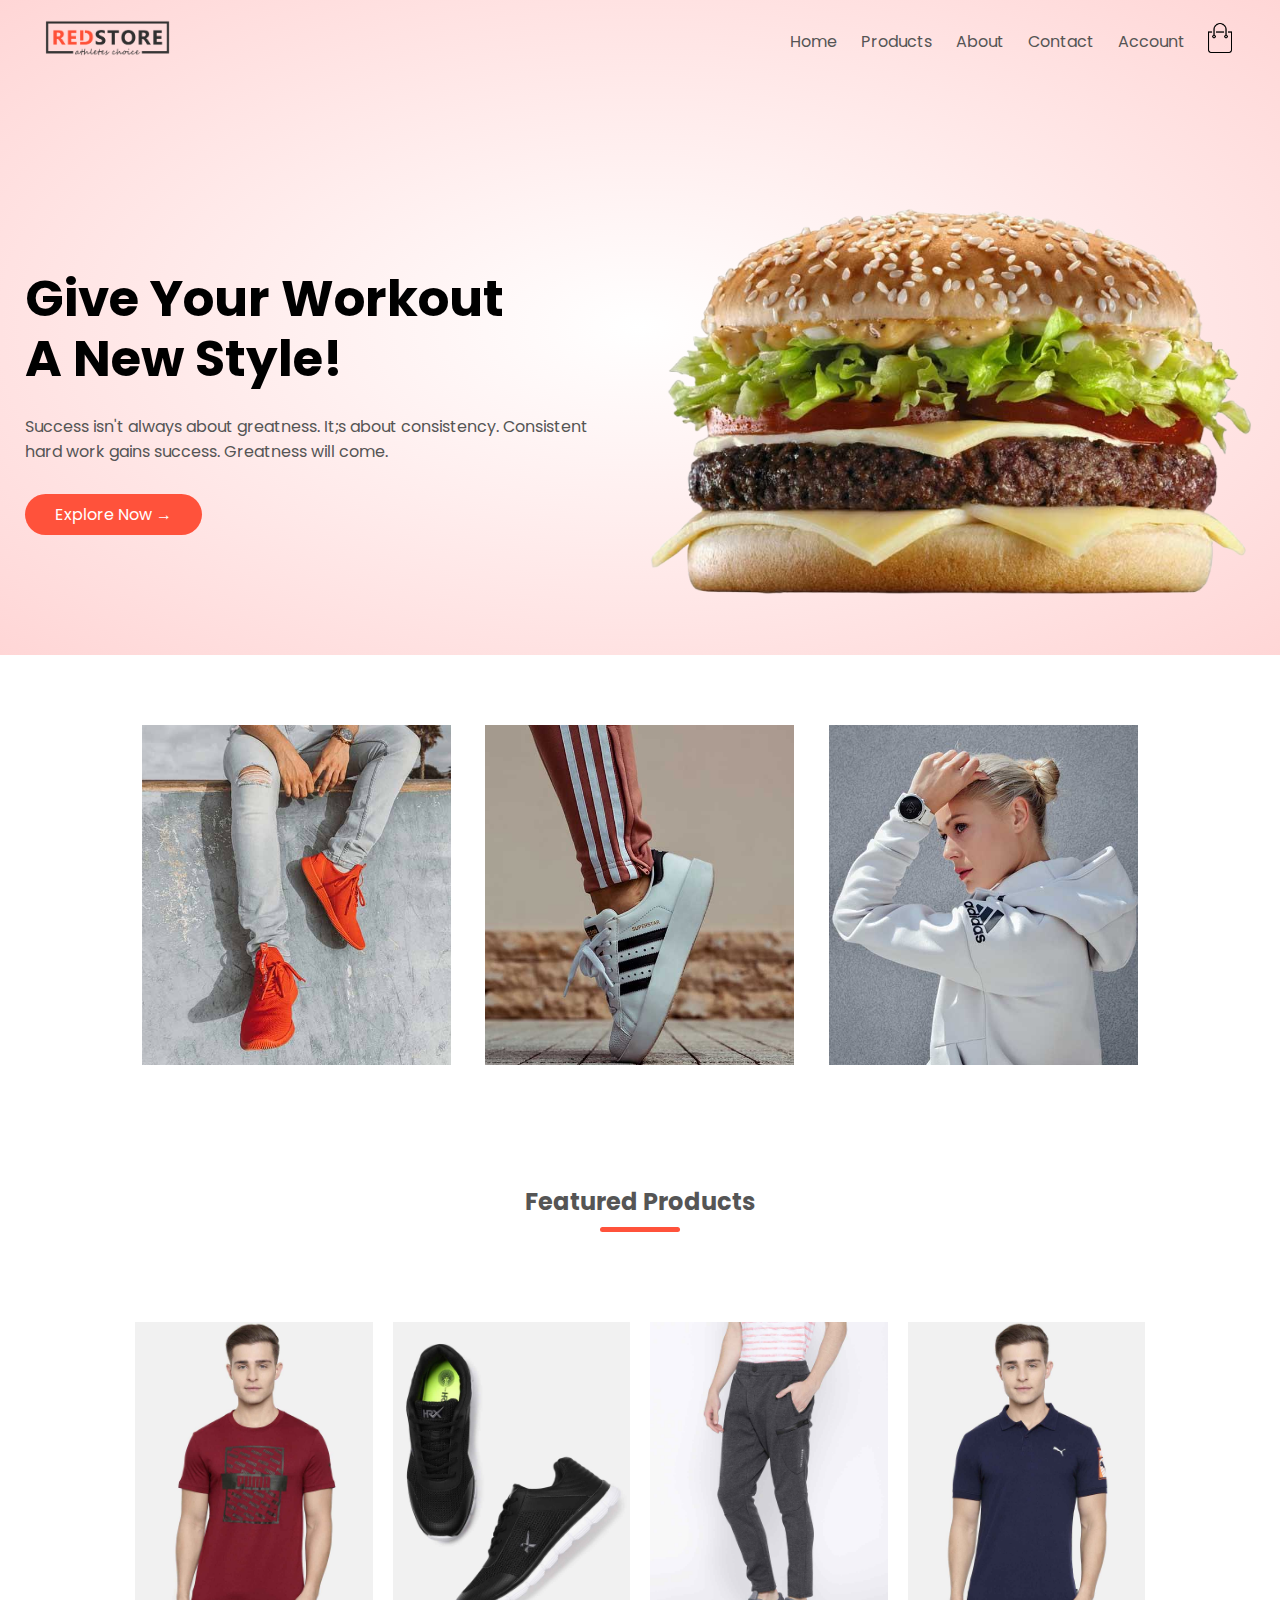
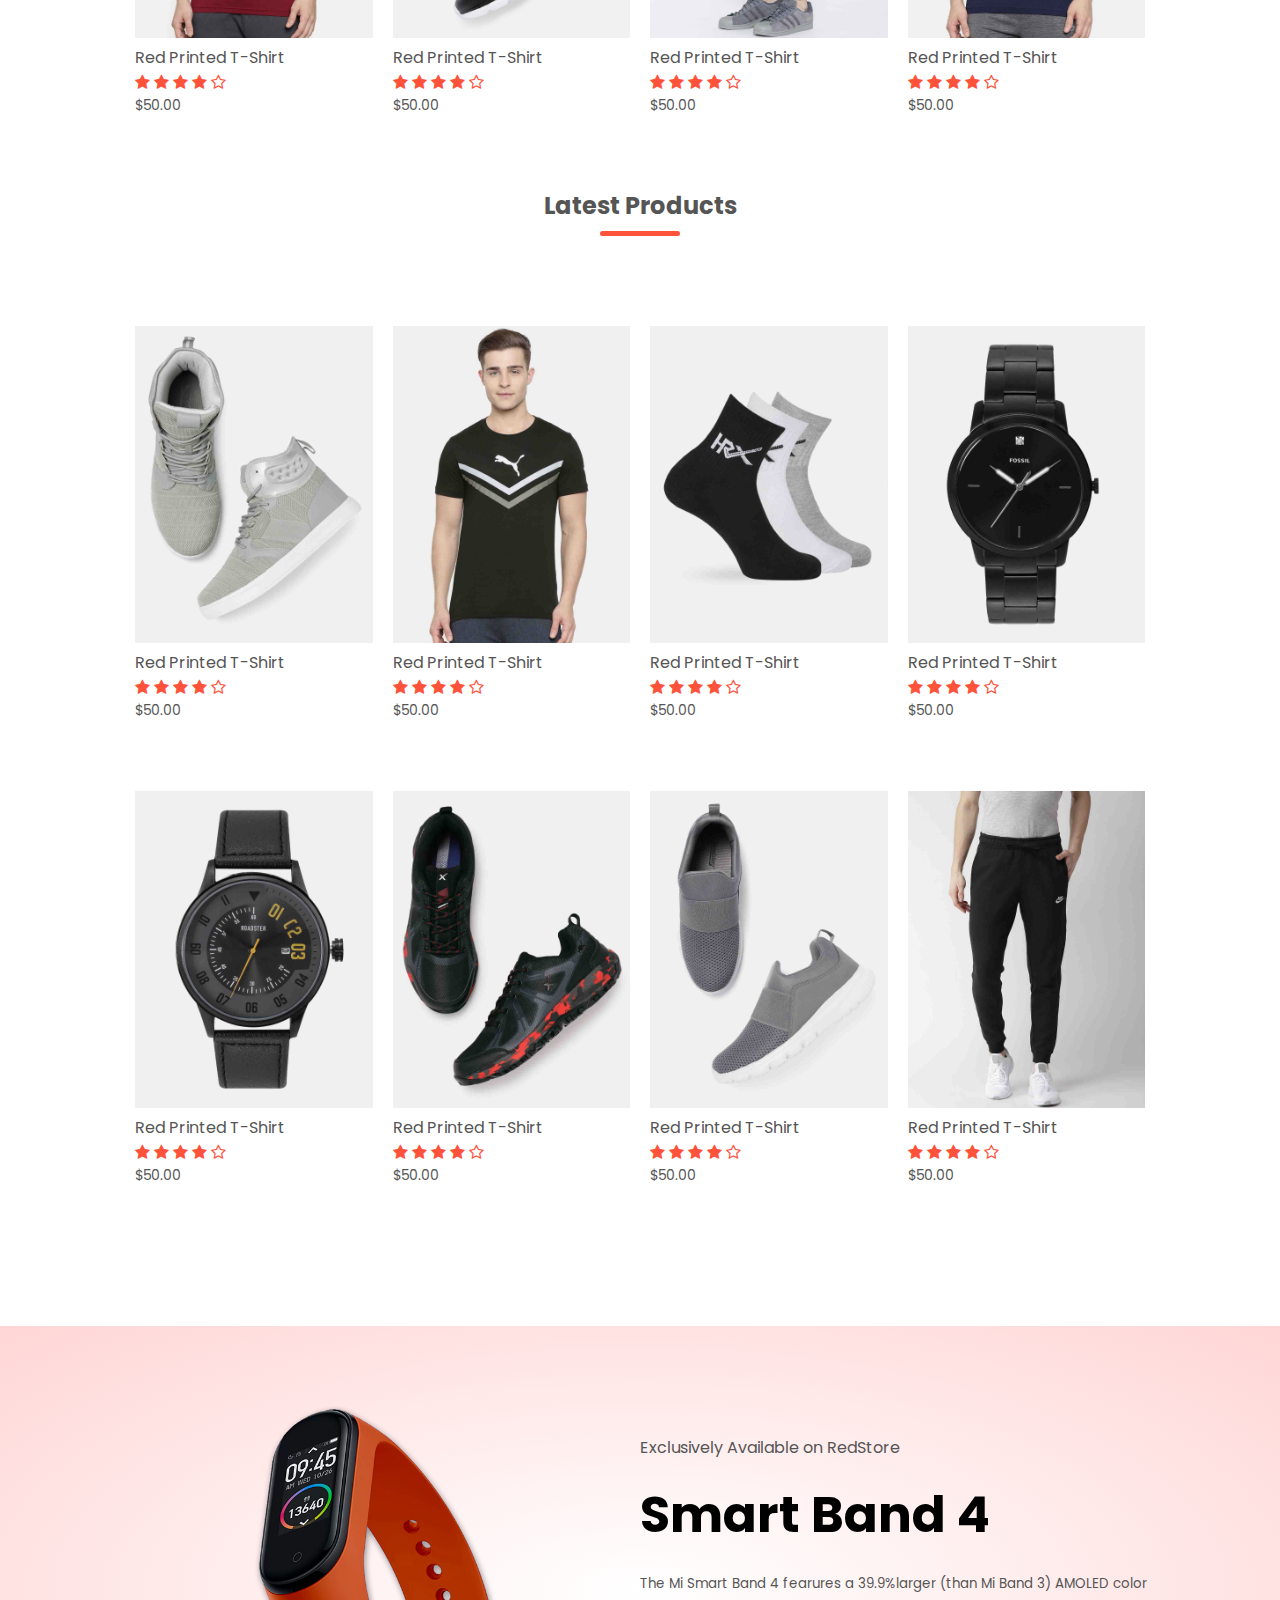
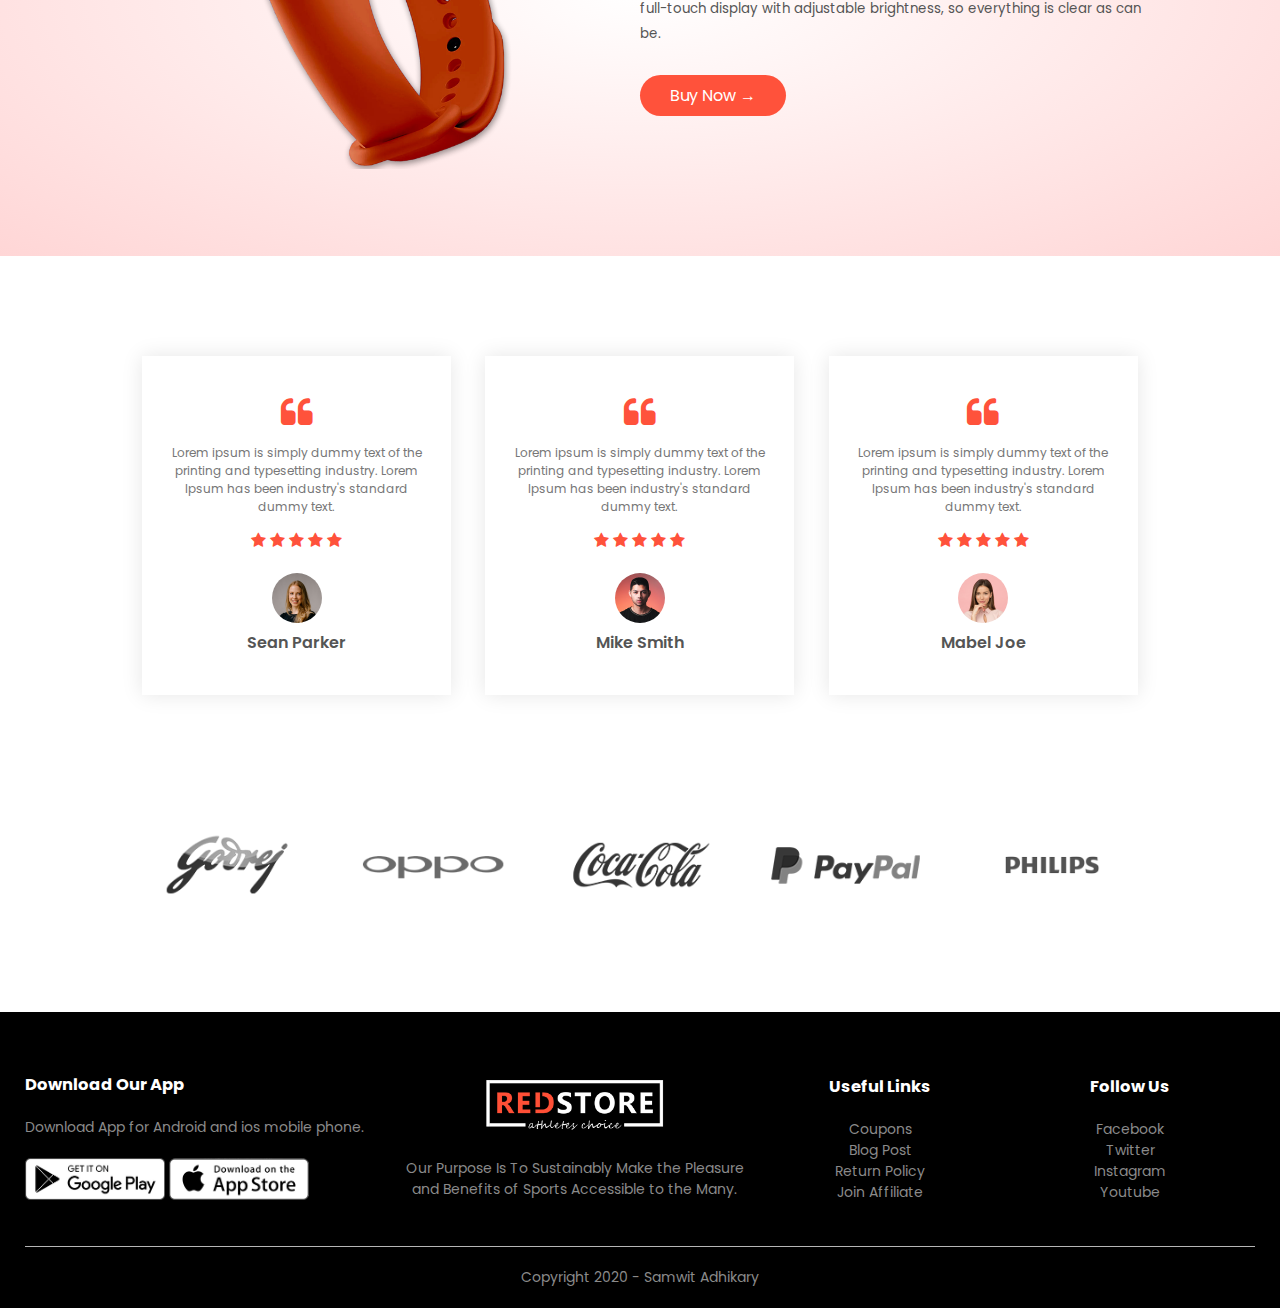
==== index.html @ 19250b21 "Primer commit" ====
<!DOCTYPE html>
<html lang="en">

<head>
    <meta charset="UTF-8">
    <meta name="viewport" content="width=device-width, initial-scale=1.0">
    <title>RedStore | Ecommerce Website Design</title>
    <link rel="stylesheet" href="style.css">
    <link href="https://fonts.googleapis.com/css2?family=Poppins:wght@300;400;500;600;700&display=swap"
        rel="stylesheet">
    <link rel="stylesheet" href="https://stackpath.bootstrapcdn.com/font-awesome/4.7.0/css/font-awesome.min.css">
</head>

<body>
    
    <div class="header">
        <div class="container">
            <div class="navbar">
                <div class="logo">
                    <a href="index.html"><img src="images/logo.png" alt="logo" width="125px"></a>
                </div>
                <nav>
                    <ul id="MenuItems">
                        <li><a href="index.html">Home</a></li>
                        <li><a href="products.html">Products</a></li>
                        <li><a href="">About</a></li>
                        <li><a href="">Contact</a></li>
                        <li><a href="account.html">Account</a></li>
                    </ul>
                </nav>
                <a href="cart.html"><img src="images/cart.png" width="30px" height="30px"></a>
                <img src="images/menu.png" class="menu-icon" onclick="menutoggle()">
            </div>
            <div class="row">
                <div class="col-2">
                    <h1>Give Your Workout <br> A New Style!</h1>
                    <p>Success isn't always about greatness. It;s about consistency. Consistent <br> hard work gains
                        success. Greatness will come.</p>
                    <a href="" class="btn">Explore Now &#8594;</a>
                </div>
                <div class="col-2">
                    <img src="images/image1.png">
                </div>
            </div>
        </div>
    </div>

    <!-- Feadtued Categories -->

    <div class="categories">
        <div class="small-container">
            <div class="row">
                <div class="col-3">
                    <img src="images/category-1.jpg">
                </div>
                <div class="col-3">
                    <img src="images/category-2.jpg">
                </div>
                <div class="col-3">
                    <img src="images/category-3.jpg">
                </div>
            </div>
        </div>
    </div>

    <!-- Featured Products -->

    <div class="small-container">
        <h2 class="title">Featured Products</h2>
        <div class="row">
            <div class="col-4">
                <a href="product_details.html"><img src="images/product-1.jpg"></a>
                <h4>Red Printed T-Shirt</h4>
                <div class="rating">
                    <i class="fa fa-star"></i>
                    <i class="fa fa-star"></i>
                    <i class="fa fa-star"></i>
                    <i class="fa fa-star"></i>
                    <i class="fa fa-star-o"></i>
                </div>
                <p>$50.00</p>
            </div>
            <div class="col-4">
                <img src="images/product-2.jpg">
                <h4>Red Printed T-Shirt</h4>
                <div class="rating">
                    <i class="fa fa-star"></i>
                    <i class="fa fa-star"></i>
                    <i class="fa fa-star"></i>
                    <i class="fa fa-star"></i>
                    <i class="fa fa-star-o"></i>
                </div>
                <p>$50.00</p>
            </div>
            <div class="col-4">
                <img src="images/product-3.jpg">
                <h4>Red Printed T-Shirt</h4>
                <div class="rating">
                    <i class="fa fa-star"></i>
                    <i class="fa fa-star"></i>
                    <i class="fa fa-star"></i>
                    <i class="fa fa-star"></i>
                    <i class="fa fa-star-o"></i>
                </div>
                <p>$50.00</p>
            </div>
            <div class="col-4">
                <img src="images/product-4.jpg">
                <h4>Red Printed T-Shirt</h4>
                <div class="rating">
                    <i class="fa fa-star"></i>
                    <i class="fa fa-star"></i>
                    <i class="fa fa-star"></i>
                    <i class="fa fa-star"></i>
                    <i class="fa fa-star-o"></i>
                </div>
                <p>$50.00</p>
            </div>
        </div>
        <h2 class="title">Latest Products</h2>
        <div class="row">
            <div class="col-4">
                <img src="images/product-5.jpg">
                <h4>Red Printed T-Shirt</h4>
                <div class="rating">
                    <i class="fa fa-star"></i>
                    <i class="fa fa-star"></i>
                    <i class="fa fa-star"></i>
                    <i class="fa fa-star"></i>
                    <i class="fa fa-star-o"></i>
                </div>
                <p>$50.00</p>
            </div>
            <div class="col-4">
                <img src="images/product-6.jpg">
                <h4>Red Printed T-Shirt</h4>
                <div class="rating">
                    <i class="fa fa-star"></i>
                    <i class="fa fa-star"></i>
                    <i class="fa fa-star"></i>
                    <i class="fa fa-star"></i>
                    <i class="fa fa-star-o"></i>
                </div>
                <p>$50.00</p>
            </div>
            <div class="col-4">
                <img src="images/product-7.jpg">
                <h4>Red Printed T-Shirt</h4>
                <div class="rating">
                    <i class="fa fa-star"></i>
                    <i class="fa fa-star"></i>
                    <i class="fa fa-star"></i>
                    <i class="fa fa-star"></i>
                    <i class="fa fa-star-o"></i>
                </div>
                <p>$50.00</p>
            </div>
            <div class="col-4">
                <img src="images/product-8.jpg">
                <h4>Red Printed T-Shirt</h4>
                <div class="rating">
                    <i class="fa fa-star"></i>
                    <i class="fa fa-star"></i>
                    <i class="fa fa-star"></i>
                    <i class="fa fa-star"></i>
                    <i class="fa fa-star-o"></i>
                </div>
                <p>$50.00</p>
            </div>
        </div>
        <div class="row">
            <div class="col-4">
                <img src="images/product-9.jpg">
                <h4>Red Printed T-Shirt</h4>
                <div class="rating">
                    <i class="fa fa-star"></i>
                    <i class="fa fa-star"></i>
                    <i class="fa fa-star"></i>
                    <i class="fa fa-star"></i>
                    <i class="fa fa-star-o"></i>
                </div>
                <p>$50.00</p>
            </div>
            <div class="col-4">
                <img src="images/product-10.jpg">
                <h4>Red Printed T-Shirt</h4>
                <div class="rating">
                    <i class="fa fa-star"></i>
                    <i class="fa fa-star"></i>
                    <i class="fa fa-star"></i>
                    <i class="fa fa-star"></i>
                    <i class="fa fa-star-o"></i>
                </div>
                <p>$50.00</p>
            </div>
            <div class="col-4">
                <img src="images/product-11.jpg">
                <h4>Red Printed T-Shirt</h4>
                <div class="rating">
                    <i class="fa fa-star"></i>
                    <i class="fa fa-star"></i>
                    <i class="fa fa-star"></i>
                    <i class="fa fa-star"></i>
                    <i class="fa fa-star-o"></i>
                </div>
                <p>$50.00</p>
            </div>
            <div class="col-4">
                <img src="images/product-12.jpg">
                <h4>Red Printed T-Shirt</h4>
                <div class="rating">
                    <i class="fa fa-star"></i>
                    <i class="fa fa-star"></i>
                    <i class="fa fa-star"></i>
                    <i class="fa fa-star"></i>
                    <i class="fa fa-star-o"></i>
                </div>
                <p>$50.00</p>
            </div>
        </div>
    </div>

    <!-- Offer -->
    <div class="offer">
        <div class="small-container">
            <div class="row">
                <div class="col-2">
                    <img src="images/exclusive.png" class="offer-img">
                </div>
                <div class="col-2">
                    <p>Exclusively Available on RedStore</p>
                    <h1>Smart Band 4</h1>
                    <small>The Mi Smart Band 4 fearures a 39.9%larger (than Mi Band 3) AMOLED color full-touch display
                        with adjustable brightness, so everything is clear as can be.<br></small>
                    <a href="products.html" class="btn">Buy Now &#8594;</a>
                </div>
            </div>
        </div>
    </div>

    <!-- Testimonial -->
    <div class="testimonial">
        <div class="small-container">
            <div class="row">
                <div class="col-3">
                    <i class="fa fa-quote-left"></i>
                    <p>Lorem ipsum is simply dummy text of the printing and typesetting industry. Lorem Ipsum has been
                        industry's standard dummy text.</p>
                    <div class="rating">
                        <i class="fa fa-star"></i>
                        <i class="fa fa-star"></i>
                        <i class="fa fa-star"></i>
                        <i class="fa fa-star"></i>
                        <i class="fa fa-star"></i>
                    </div>
                    <img src="images/user-1.png">
                    <h3>Sean Parker</h3>
                </div>
                <div class="col-3">
                    <i class="fa fa-quote-left"></i>
                    <p>Lorem ipsum is simply dummy text of the printing and typesetting industry. Lorem Ipsum has been
                        industry's standard dummy text.</p>
                    <div class="rating">
                        <i class="fa fa-star"></i>
                        <i class="fa fa-star"></i>
                        <i class="fa fa-star"></i>
                        <i class="fa fa-star"></i>
                        <i class="fa fa-star"></i>
                    </div>
                    <img src="images/user-2.png">
                    <h3>Mike Smith</h3>
                </div>
                <div class="col-3">
                    <i class="fa fa-quote-left"></i>
                    <p>Lorem ipsum is simply dummy text of the printing and typesetting industry. Lorem Ipsum has been
                        industry's standard dummy text.</p>
                    <div class="rating">
                        <i class="fa fa-star"></i>
                        <i class="fa fa-star"></i>
                        <i class="fa fa-star"></i>
                        <i class="fa fa-star"></i>
                        <i class="fa fa-star"></i>
                    </div>
                    <img src="images/user-3.png">
                    <h3>Mabel Joe</h3>
                </div>
            </div>
        </div>
    </div>

    <!-- Brands -->

    <div class="brands">
        <div class="small-container">
            <div class="row">
                <div class="col-5">
                    <img src="images/logo-godrej.png">
                </div>
                <div class="col-5">
                    <img src="images/logo-oppo.png">
                </div>
                <div class="col-5">
                    <img src="images/logo-coca-cola.png">
                </div>
                <div class="col-5">
                    <img src="images/logo-paypal.png">
                </div>
                <div class="col-5">
                    <img src="images/logo-philips.png">
                </div>
            </div>
        </div>
    </div>

    <!-- Footer -->
    <div class="footer">
        <div class="container">
            <div class="row">
                <div class="footer-col-1">
                    <h3>Download Our App</h3>
                    <p>Download App for Android and ios mobile phone.</p>
                    <div class="app-logo">
                        <img src="images/play-store.png">
                        <img src="images/app-store.png">
                    </div>
                </div>
                <div class="footer-col-2">
                    <img src="images/logo-white.png">
                    <p>Our Purpose Is To Sustainably Make the Pleasure and Benefits of Sports Accessible to the Many.
                    </p>
                </div>
                <div class="footer-col-3">
                    <h3>Useful Links</h3>
                    <ul>
                        <li>Coupons</li>
                        <li>Blog Post</li>
                        <li>Return Policy</li>
                        <li>Join Affiliate</li>
                    </ul>
                </div>
                <div class="footer-col-4">
                    <h3>Follow Us</h3>
                    <ul>
                        <li>Facebook</li>
                        <li>Twitter</li>
                        <li>Instagram</li>
                        <li>Youtube</li>
                    </ul>
                </div>
            </div>
            <hr>
            <p class="copyright">Copyright 2020 - Samwit Adhikary</p>
        </div>
    </div>

    <!-- javascript -->

    <script>
        var MenuItems = document.getElementById("MenuItems");
        MenuItems.style.maxHeight = "0px";
        function menutoggle() {
            if (MenuItems.style.maxHeight == "0px") {
                MenuItems.style.maxHeight = "200px"
            }
            else {
                MenuItems.style.maxHeight = "0px"
            }
        }
    </script>

</body>

</html>
---- style.css ----
*{
    margin: 0;
    padding: 0;
    box-sizing: border-box;
}

body{
    font-family: 'Poppins', sans-serif;
}

.navbar
{
    display: flex;
    align-items: center;
    padding: 20px;
}

nav{
    flex: 1;
    text-align: right;
}
nav ul{
    display: inline-block;
    list-style-type: none;
}
nav ul li{
    display: inline-block;
    margin-right: 20px;
}
a{
    text-decoration: none;
    color: #555;
}
p{
    color: #555;
}
.container{
    max-width: 1300px;
    margin: auto;
    padding-left: 25px;
    padding-right: 25px;
}
.row{
    display: flex;
    align-items: center;
    flex-wrap: wrap;
    justify-content: space-around;
}
.col-2{
    flex-basis: 50%;
    min-width: 300px;
}
.col-2 img{
    max-width: 100%;
    padding: 50px 0;
}
.col-2 h1{
    font-size: 50px;
    line-height: 60px;
    margin: 25px 0;
}
.btn{
    display: inline-block;
    background: #ff523b;
    color: white;
    padding: 8px 30px;
    margin: 30px 0;
    border-radius: 30px;
    transition: background 0.5s;
}
.btn:hover{
    background: #563434;
}
.header{
    background: radial-gradient(#fff,#ffd6d6);
}
.header .row{
    margin-top: 70px;
}
.categories{
    margin: 70px 0;
}
.col-3{
    flex-basis: 30%;
    min-width: 250px;
    margin-bottom: 30px;
}
.col-3 img{
    width: 100%;
}
.small-container{
    max-width: 1080px;
    margin: auto;
    padding-left: 25px;
    padding-right: 25px;
}
.col-4{
    flex-basis: 25%;
    padding: 10px;
    min-width: 200px;
    margin-bottom: 50px;
    transition: transform 0.5s;
}
.col-4 img{
    width: 100%;
}
.title{
    text-align: center;
    margin: 0 auto 80px;
    position: relative;
    line-height: 60px;
    color: #555;
}
.title::after{
    content: '';
    background: #ff523b;
    width: 80px;
    height: 5px;
    border-radius: 5px;
    position: absolute;
    bottom: 0;
    left: 50%;
    transform: translateX(-50%);
}
h4{
    color: #555;
    font-weight: normal;
}
.col-4 p{
    font-size: 14px;
}
.rating .fa{
    color: #ff523b;
}
.col-4:hover{
    transform: translateY(-5px);
}
/* Offer */
.offer{
    background: radial-gradient(#fff, #ffd6d6);
    margin-top: 80px;
    padding: 30px 0;
}
.col-2 .offer-img{
    padding: 50px;
}
small{
    color: #555;
}

/* Testimonial */
.testimonial{
    margin-top: 100px;
}
.testimonial .col-3{
    text-align: center;
    padding: 40px 20px;
    box-shadow: 0 0 20px 0px rgba(0, 0, 0, 0.1);
    cursor: pointer;
    transition: transform 0.5s;
}
.testimonial .col-3 img{
    width: 50px;
    margin-top: 20px;
    border-radius: 50%;
}
.testimonial .col-3:hover{
    transform: translateY(-10px);
}
.fa.fa-quote-left{
    font-size: 34px;
    color: #ff523b;
}
.col-3 p{
    font-size: 12px;
    margin: 12px 0;
    color: #777;
}
.testimonial .col-3 h3{
    font-weight: 600;
    color: #555;
    font-size: 16px;
}
/* Brands */
.brands{
    margin: 100px auto;
}
.col-5{
    width: 160px;
}
.col-5 img{
    width: 100%;
    cursor: pointer;
    filter: grayscale(100%);
}
.col-5 img:hover{
    filter: grayscale(0);
}
/* Footer */
.footer{
    background: black;
    color: #8a8a8a;
    font-size: 14px;
    padding: 60px 0 20px;
}
.footer p{
    color: #8a8a8a;
}
.footer h3{
    color: #fff;
    margin-bottom: 20px;
}
.footer-col-1, .footer-col-2, .footer-col-3, .footer-col-4{
    min-width: 250px;
    margin-bottom: 20px;
}
.footer-col-1{
    flex-basis: 30%;
}
.footer-col-2{
    flex: 1;
    text-align: center;
}
.footer-col-2 img{
    width: 180px;
    margin-bottom: 20px;
}
.footer-col-3, .footer-col-4{
    flex-basis: 12%;
    text-align: center;
}
ul{
    list-style-type: none;
}
.app-logo{
    margin-top: 20px;
}
.app-logo img{
    width: 140px;
}
.footer hr{
    border: none;
    background: #b5b5b5;
    height: 1px;
    margin: 20px 0;
}
.copyright{
    text-align: center;
}
.menu-icon{
    width: 28px;
    margin-left: 20px;
    display: none;
}

/* All Products */
.row-2{
    justify-content: space-between;
    margin: 100px auto 50px;
}
select{
    border: 1px solid #ff523b;
    padding: 5px;
}
select:focus{
    outline: none;
}
.page-btn{
    margin: 0 auto 80px;
}
.page-btn span{
    display: inline-block;
    border: 1px solid #ff523b;
    margin-left: 10px;
    width: 40px;
    height: 40px;
    text-align: center;
    line-height: 40px;
    cursor: pointer;
}
.page-btn span:hover{
    background: #ff523b;
    color: white;
}

/* Single Product */
.single-product{
    margin-top: 80px;
}
.single-product .col-2 img{
    padding: 0;
}
.single-product .col-2{
    padding: 20px;
}
.single-product h4{
    margin: 20px 0;
    font-size: 22px;
    font-weight: bold;
}
.single-product select{
    display: block;
    padding: 10px;
    margin-top: 20px;
}
.single-product input{
    width: 50px;
    height: 40px;
    padding-left: 10px;
    font-size: 20px;
    margin-left: 10px;
    border: 1px solid #ff523b;
    margin-right: 10px;
}
input:focus{
    outline: none;
}
.single-product .fa{
    color: #ff523b;
    margin-left: 10px;
}
.small-img-row{
    display: flex;
    justify-content: space-between;
}
.small-img-col{
    flex-basis: 24%;
    cursor: pointer;
}

/* Cart Items */
.cart-page{
    margin: 80px auto;
}
table{
    width: 100%;
    border-collapse: collapse;
}
.cart-info{
    display: flex;
    flex-wrap: wrap;
}
th{
    text-align: left;
    padding: 5px;
    color: #fff;
    background: #ff523b;
    font-weight: normal;
}
td{
    padding: 10px 5px;
}
td input{
    width: 40px;
    height: 30px;
    padding: 5px;
}
td a{
    color: #ff523b;
    font-size: 12px;
}
td img{
    width: 80px;
    height: 80px;
    margin-right: 10px;
}
.total-price{
    display: flex;
    justify-content: flex-end;
}
.total-price table{
    border-top: 3px solid #ff523b;
    width: 100%;
    max-width: 400px;
}
td:last-child{
    text-align: right;
}
th:last-child{
    text-align: right;
}

/* Account page */
.account-page{
    padding: 50px 0;
    background: radial-gradient(#fff, #ffd6d6);
}
.form-container{
    background: #fff;
    width: 300px;
    height: 400px;
    position: relative;
    text-align: center;
    padding: 20px 0;
    margin: auto;
    box-shadow: 0 0 20px 0px rgba(0, 0, 0, 0.1);
    overflow: hidden;
}
.form-container span{
    font-weight: bold;
    padding: 0 10px;
    color: #555;
    cursor: pointer;
    width: 100px;
    display: inline-block;
}
.form-btn{
    display: inline-block;
}
.form-container form{
    max-width: 300px;
    padding: 0 20px;
    position: absolute;
    top: 130px;
    transition: transform 1s;
}
form input{
    width: 100%;
    height: 30px;
    margin: 10px 0;
    padding: 0 10px;
    border: 1px solid #ccc;
}
form .btn{
    width: 100%;
    border: none;
    cursor: pointer;
    margin: 10px 0;
}
form .btn:focus{
    outline: none;
}
#LoginForm{
    left: -300px;
}
#RegForm{
    left: 0;
}
form a{
    font-size: 12px;
}
#Indicator{
    width: 100px;
    border: none;
    background: #ff523b;
    height: 3px;
    margin-top: 8px;
    transform: translateX(100px);
    transition: transform 1s;
}

/* Media query for menu */
@media only screen and (max-width: 800px){

    nav ul{
        position: absolute;
        top: 70px;
        left: 0;
        background: #333;
        width: 100%;
        overflow: hidden;
        transition: max-height 0.5s;
    }
    nav ul li{
        display: block;
        margin-right: 50px;
        margin-top: 10px;
        margin-bottom: 10px;
    }
    nav ul li a{
        color: white;
    }
    .menu-icon{
        display: block;
        cursor: pointer;
    }
}

/* Media query for 600 screen size */
@media only screen and (max-width: 600px){

    .row{
        text-align: center;
    }
    .col-2, .col-3, .col-4{
        flex-basis: 100%;
    }
    .single-product .row{
        text-align: left;
    }
    .single-product .col-2{
        padding: 20px 0;
    }
    .single-product h1{
        font-size: 26px;
        line-height: 32px;
    }
    .cart-info p{
        display: none;
    }
}
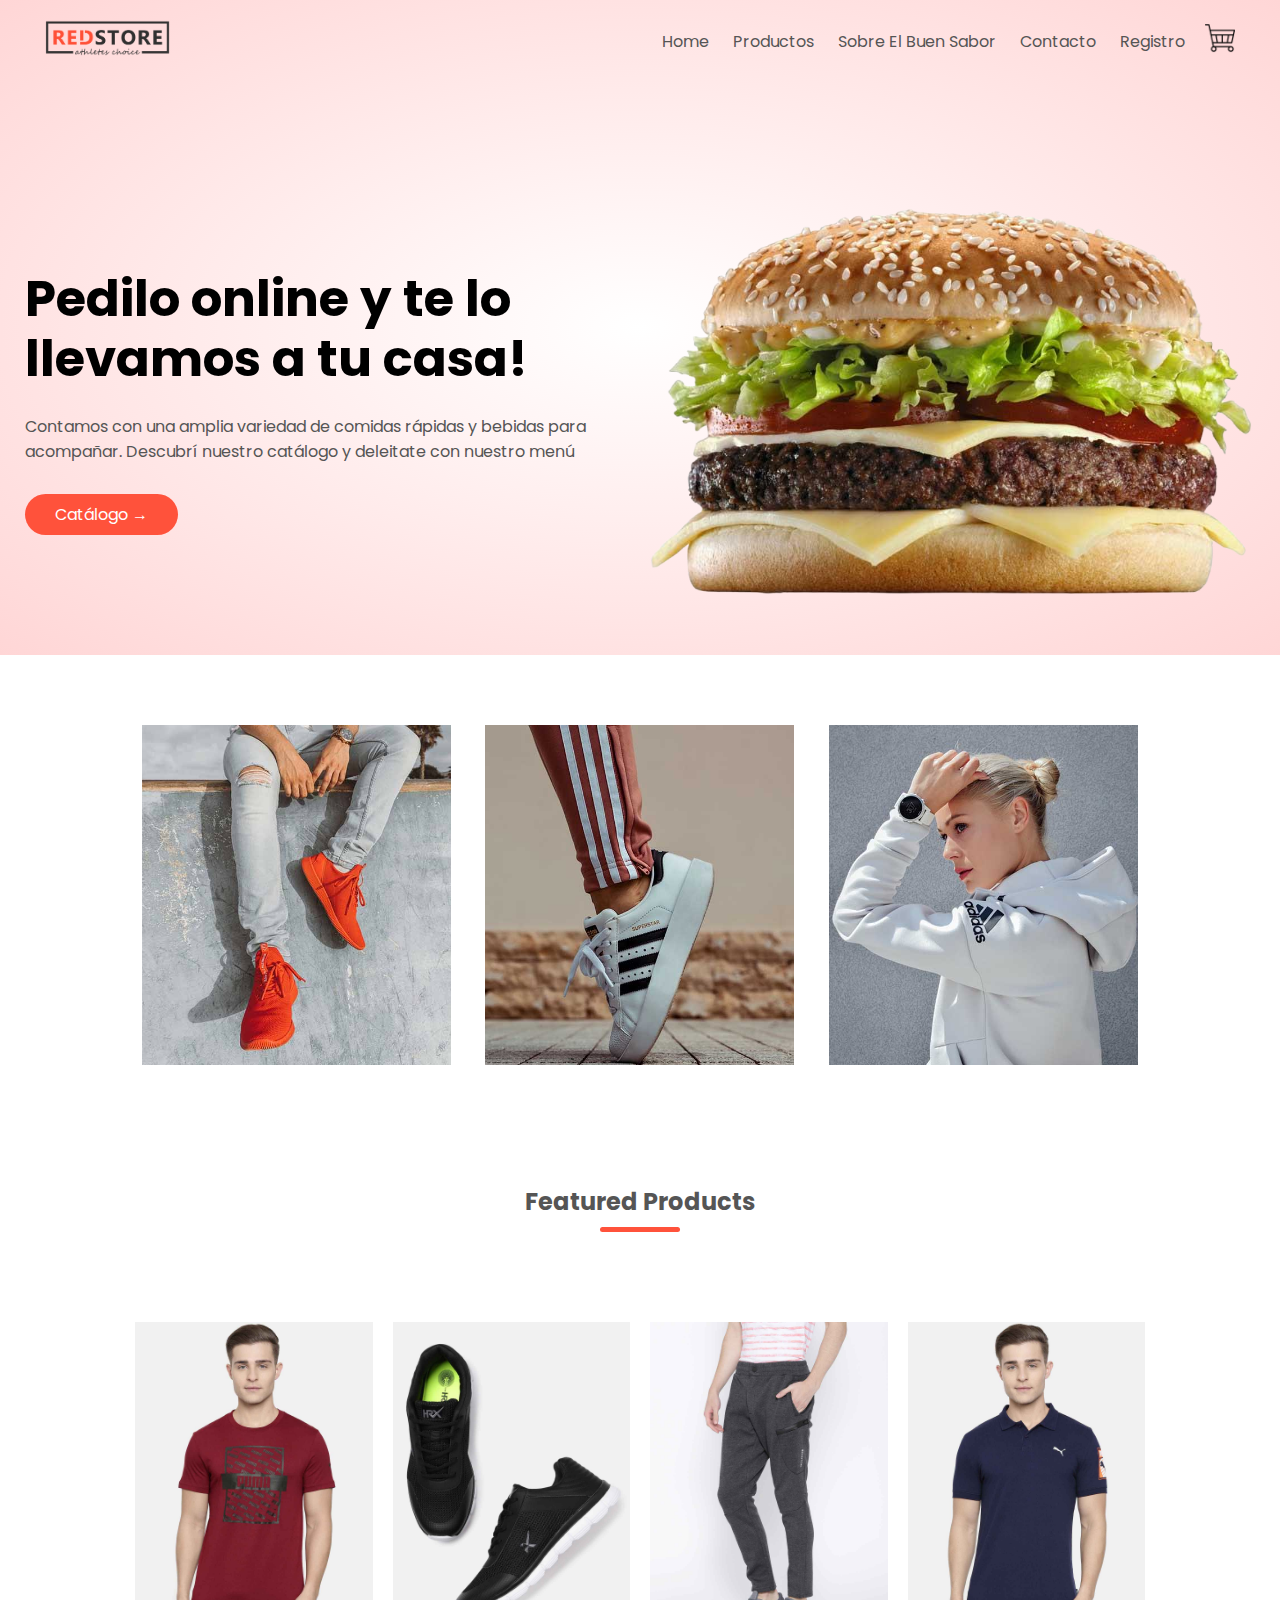
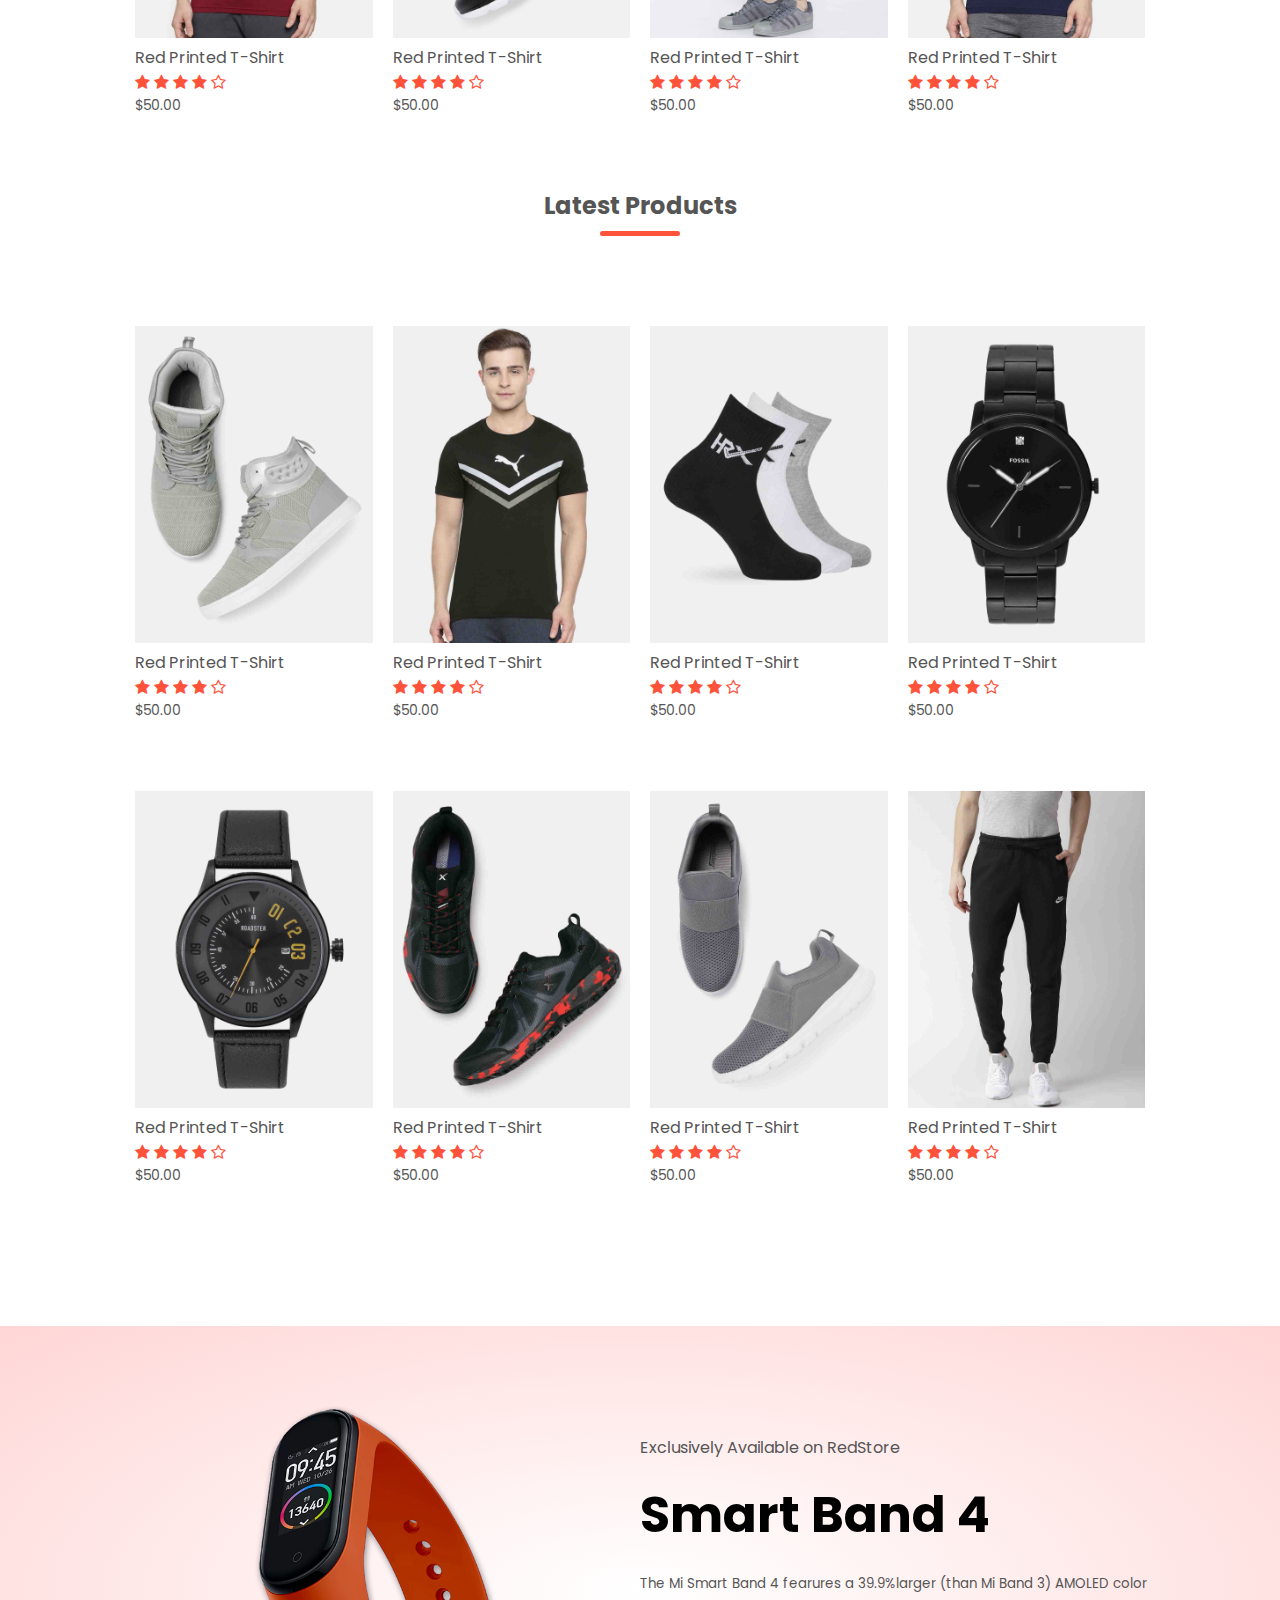
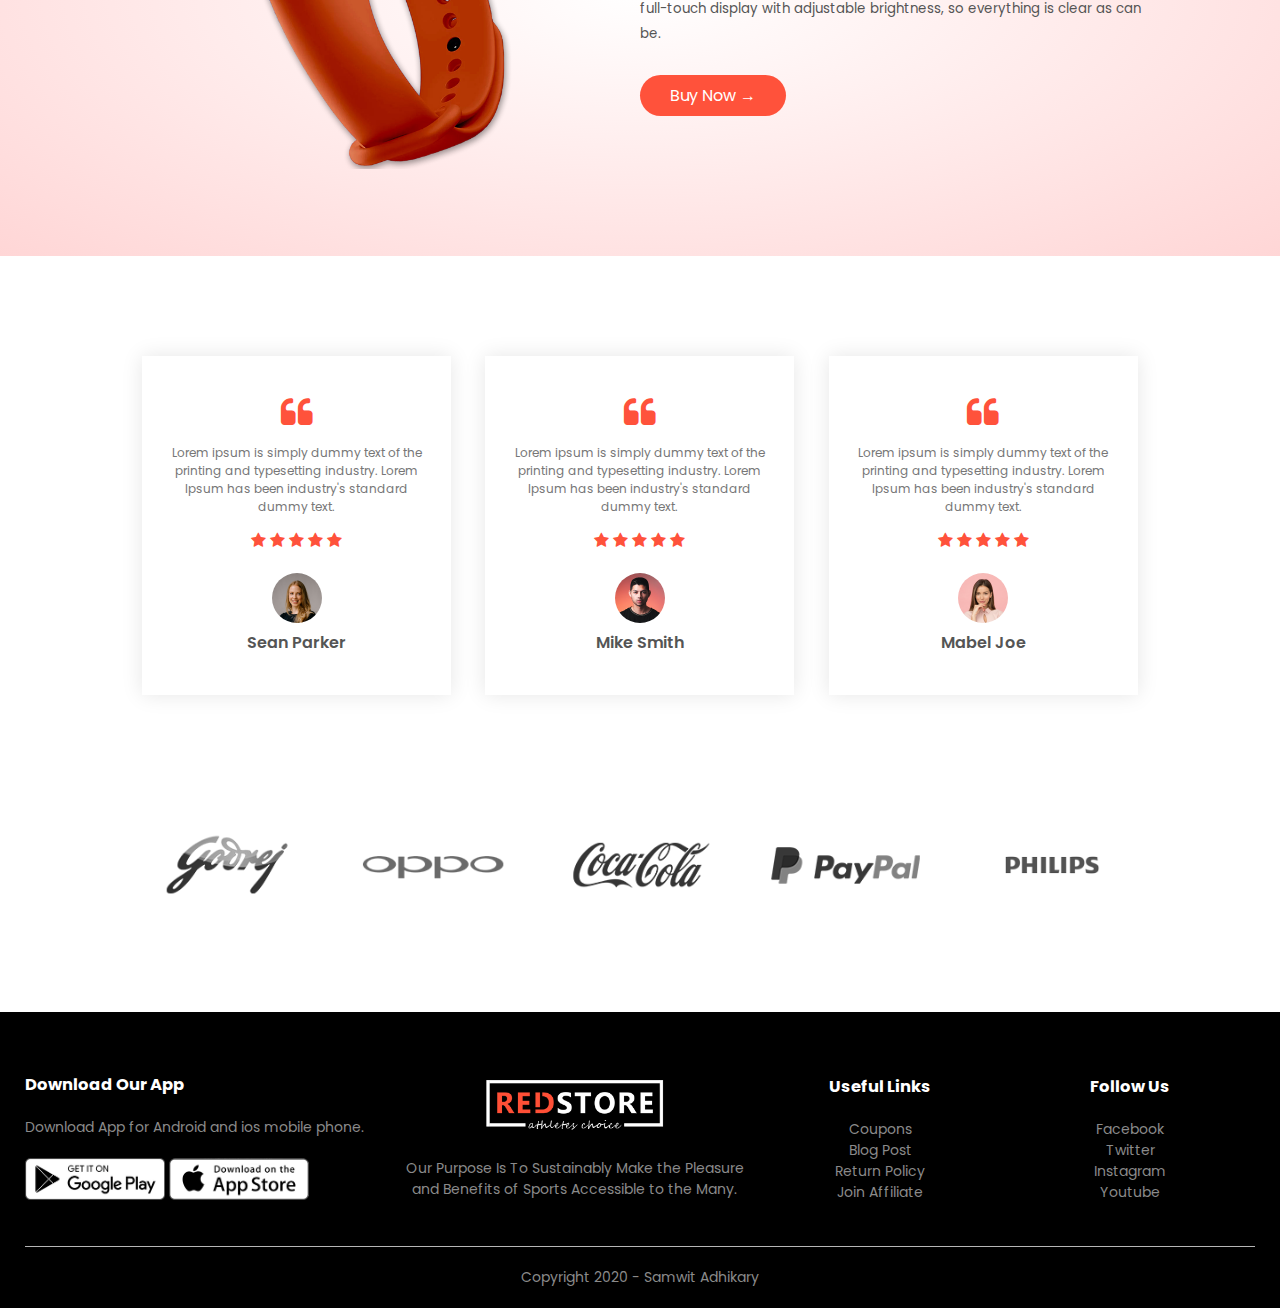
==== commit fd3cfb99: "Modifico barra de navegacion y banner" ====
--- a/index.html
+++ b/index.html
@@ -22,10 +22,10 @@
                 <nav>
                     <ul id="MenuItems">
                         <li><a href="index.html">Home</a></li>
-                        <li><a href="products.html">Products</a></li>
-                        <li><a href="">About</a></li>
-                        <li><a href="">Contact</a></li>
-                        <li><a href="account.html">Account</a></li>
+                        <li><a href="products.html">Productos</a></li>
+                        <li><a href="">Sobre El Buen Sabor</a></li>
+                        <li><a href="">Contacto</a></li>
+                        <li><a href="account.html">Registro</a></li>
                     </ul>
                 </nav>
                 <a href="cart.html"><img src="images/cart.png" width="30px" height="30px"></a>
@@ -33,10 +33,9 @@
             </div>
             <div class="row">
                 <div class="col-2">
-                    <h1>Give Your Workout <br> A New Style!</h1>
-                    <p>Success isn't always about greatness. It;s about consistency. Consistent <br> hard work gains
-                        success. Greatness will come.</p>
-                    <a href="" class="btn">Explore Now &#8594;</a>
+                    <h1>Pedilo online y te lo llevamos a tu casa!<br> </h1>
+                    <p>Contamos con una amplia variedad de comidas rápidas y bebidas para acompañar. Descubrí nuestro catálogo y deleitate con nuestro menú</p>
+                    <a href="" class="btn">Catálogo &#8594;</a>
                 </div>
                 <div class="col-2">
                     <img src="images/image1.png">
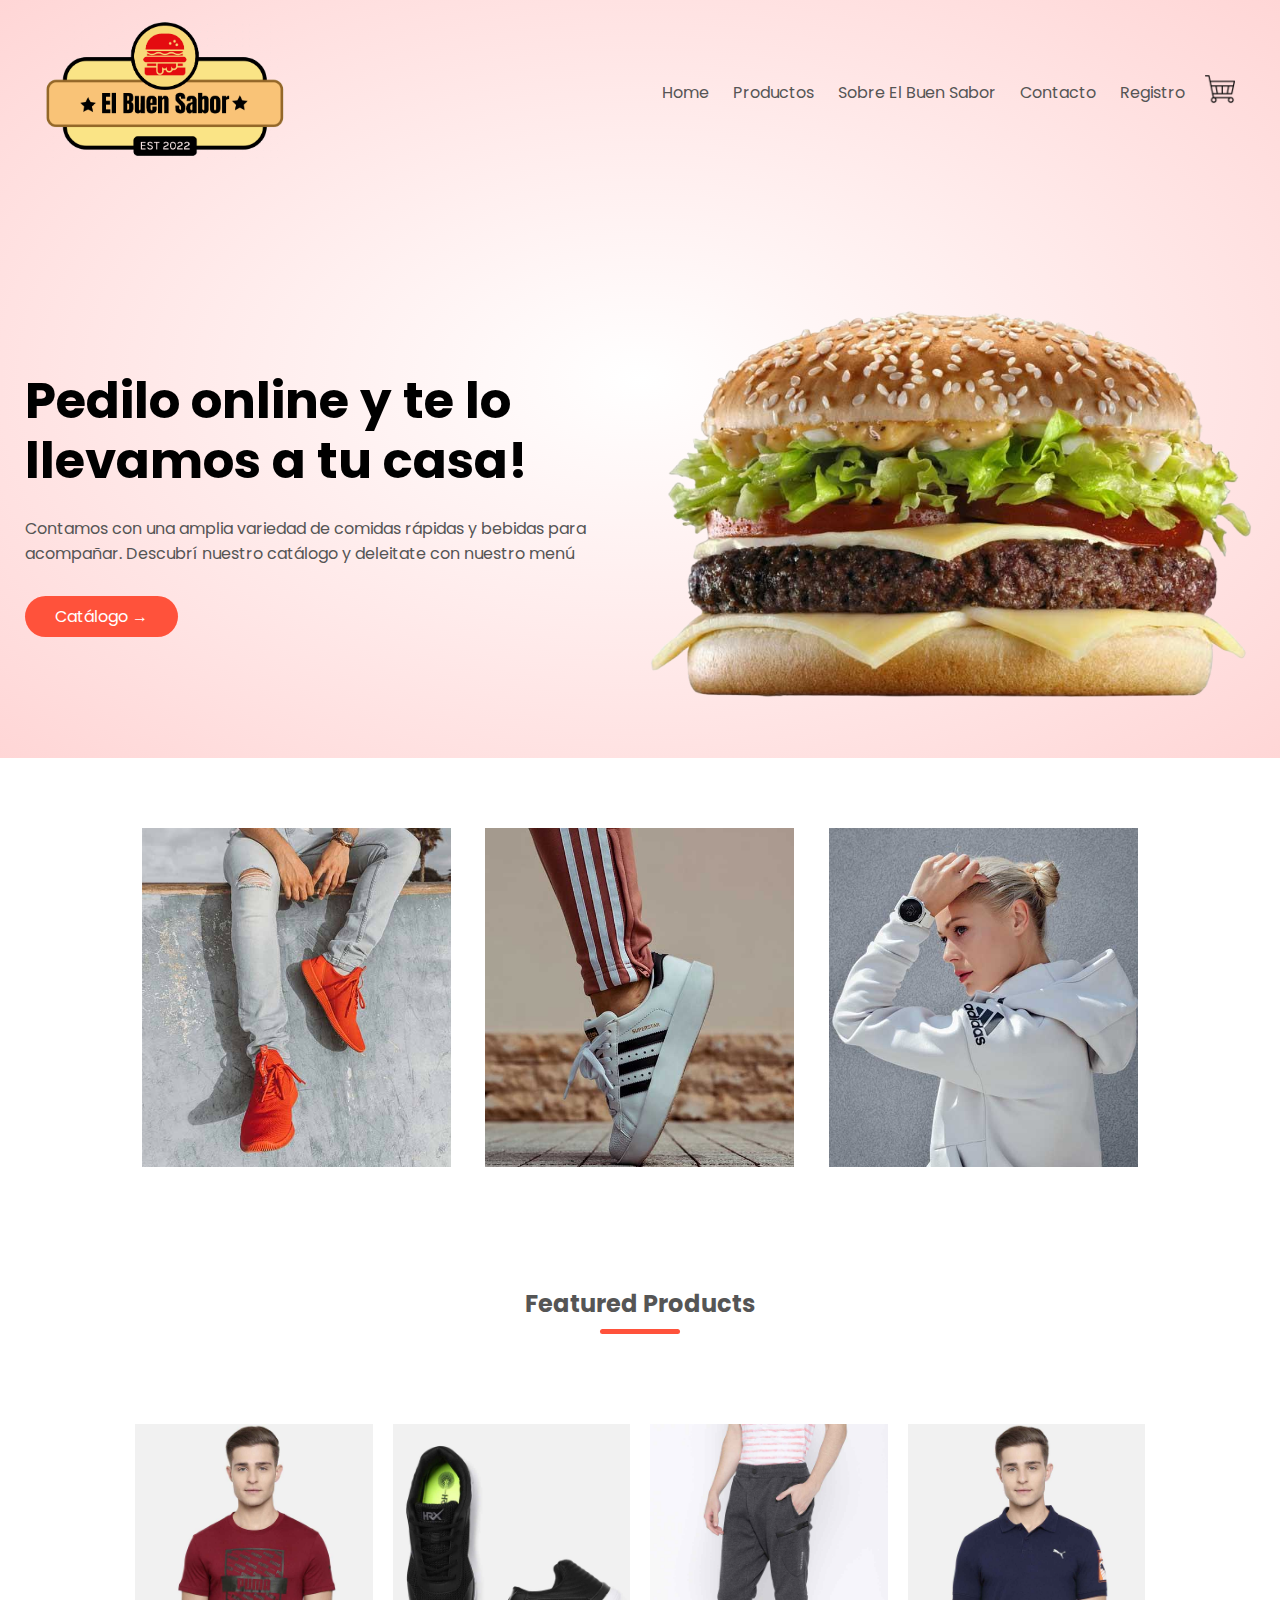
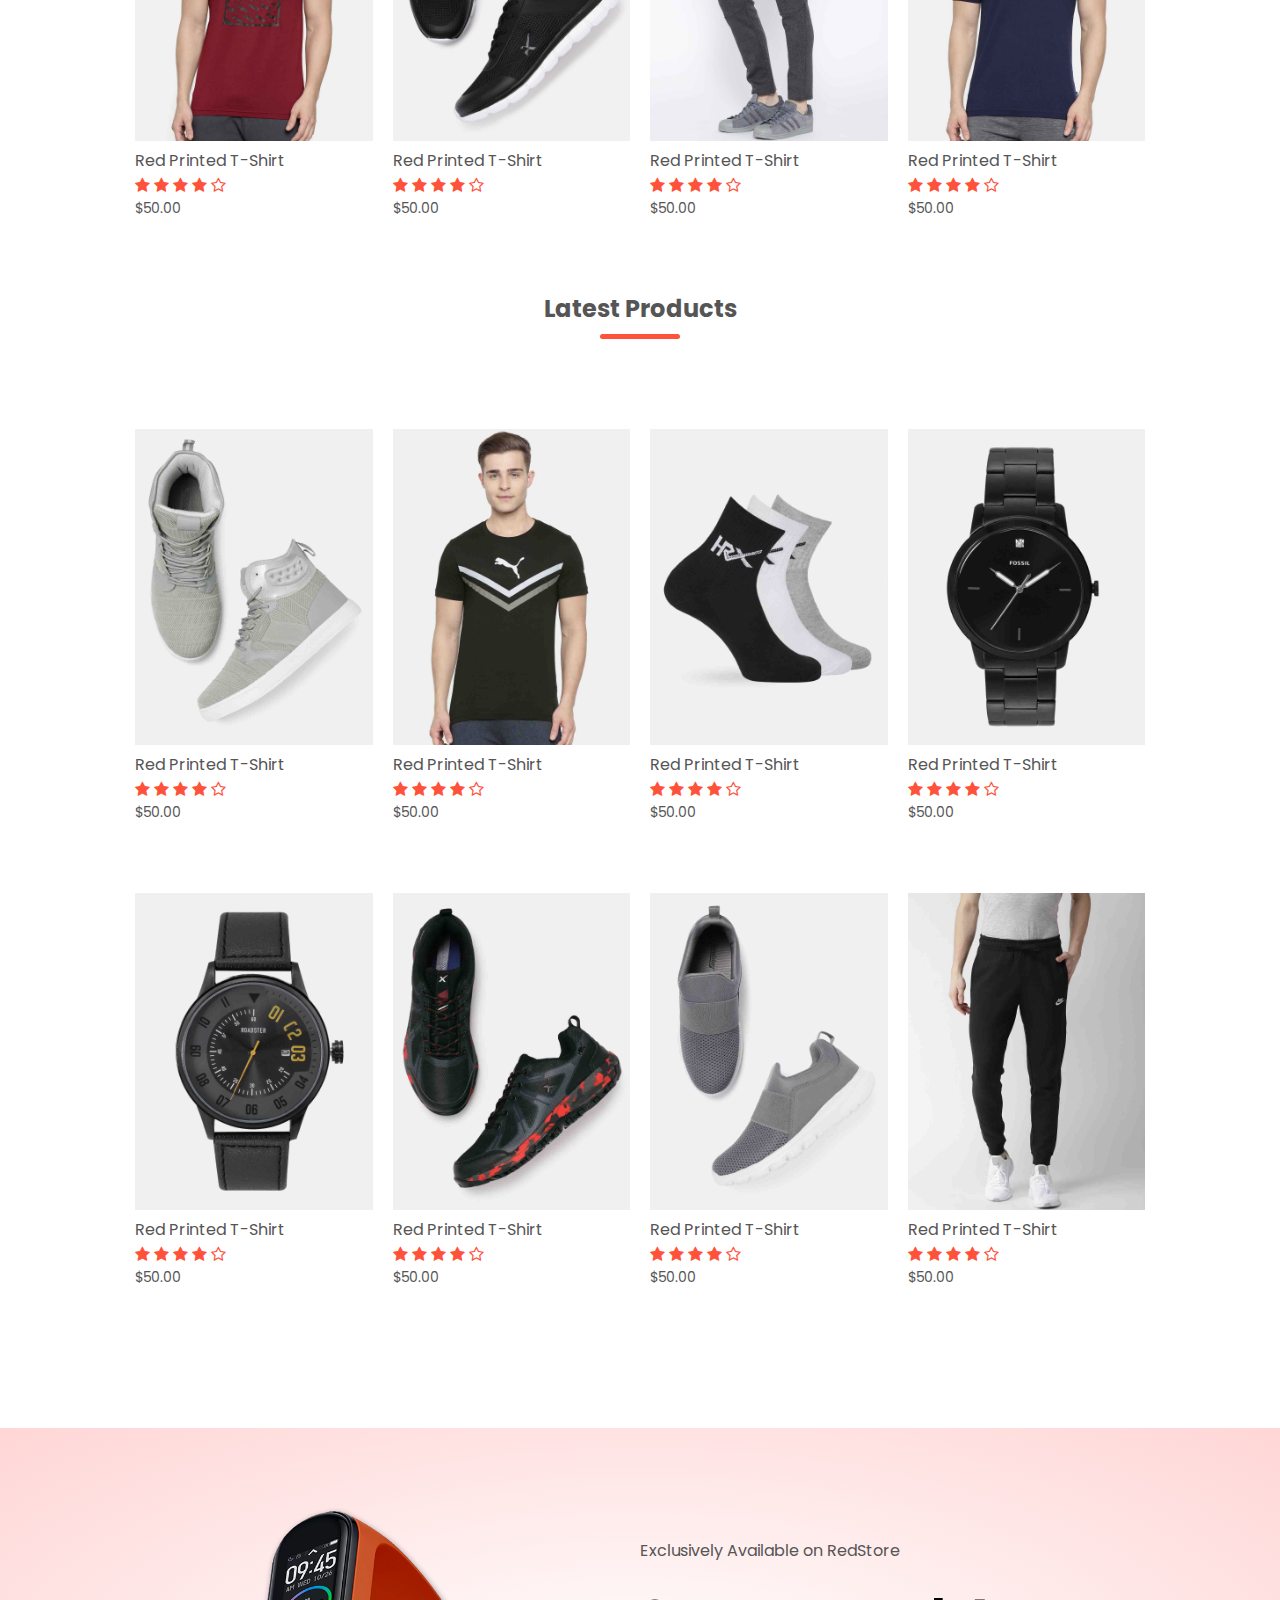
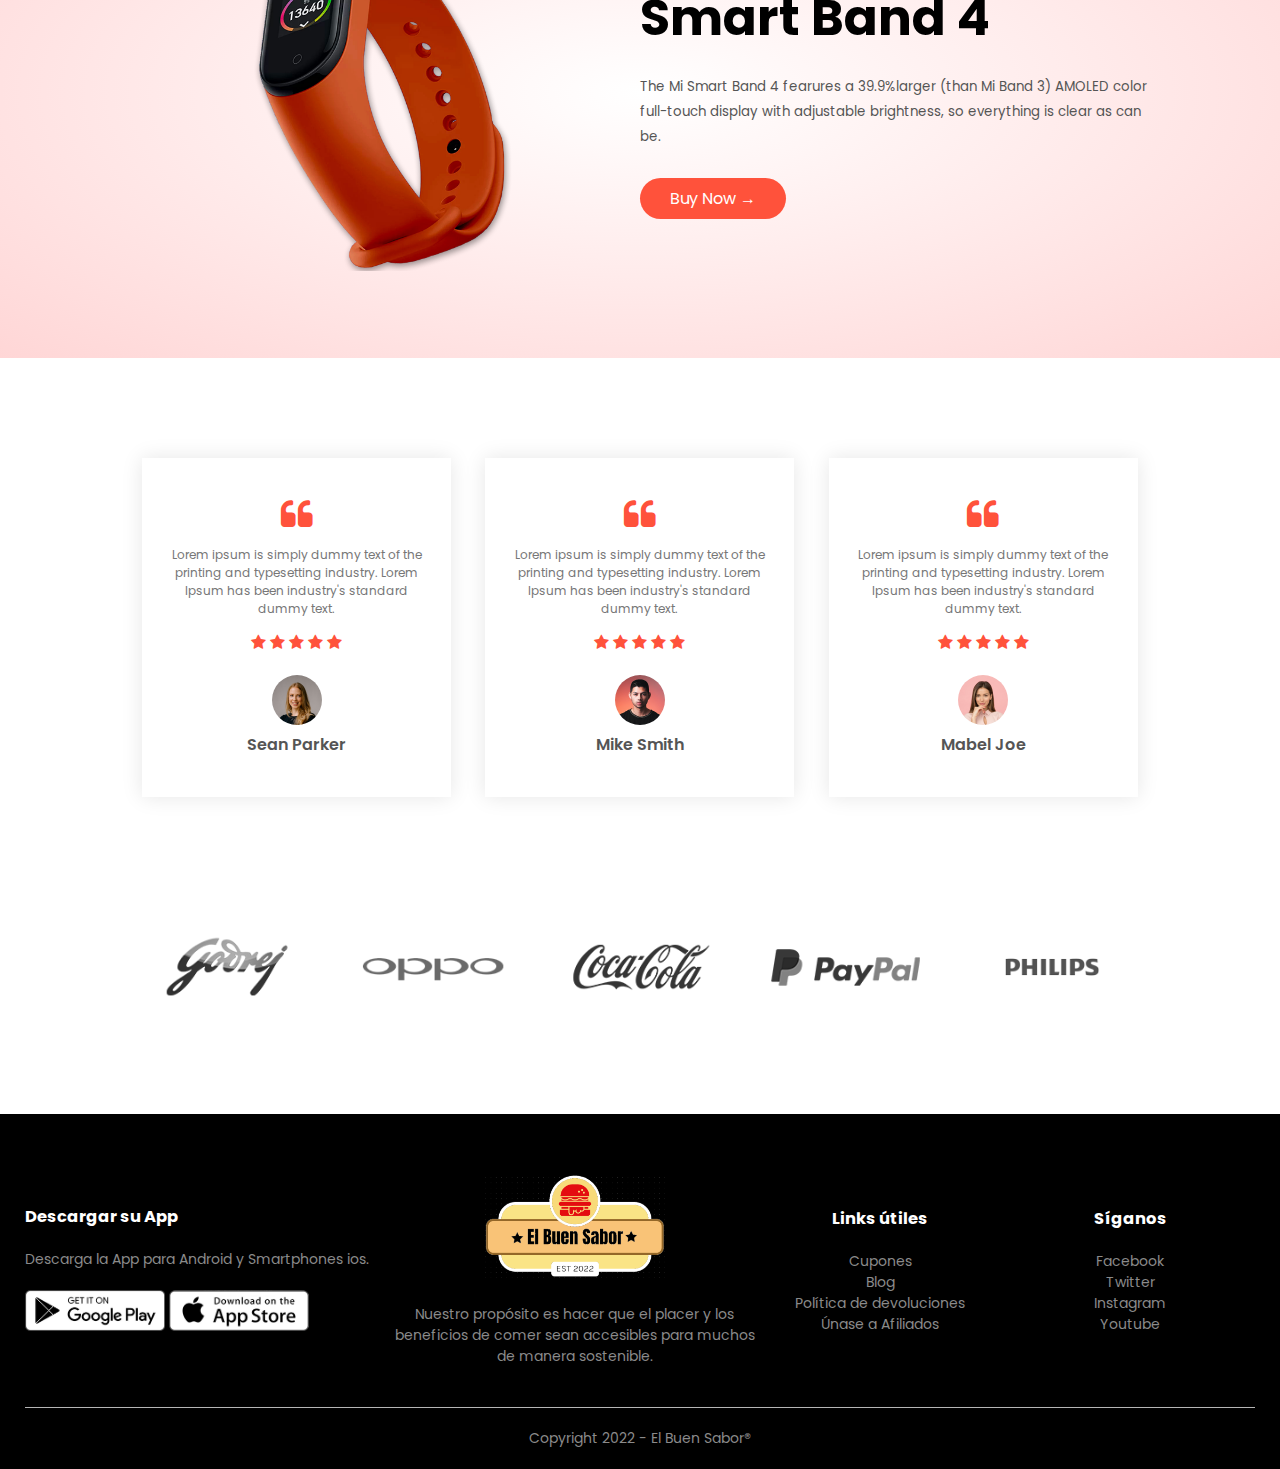
==== commit da438dbe: "fixes in navbar and footer on all pages" ====
--- a/index.html
+++ b/index.html
@@ -17,7 +17,7 @@
         <div class="container">
             <div class="navbar">
                 <div class="logo">
-                    <a href="index.html"><img src="images/logo.png" alt="logo" width="125px"></a>
+                    <a href="index.html"><img src="images/logo.png" alt="logo" width="240px"></a>
                 </div>
                 <nav>
                     <ul id="MenuItems">
@@ -311,48 +311,48 @@
         </div>
     </div>
 
-    <!-- Footer -->
-    <div class="footer">
-        <div class="container">
-            <div class="row">
-                <div class="footer-col-1">
-                    <h3>Download Our App</h3>
-                    <p>Download App for Android and ios mobile phone.</p>
-                    <div class="app-logo">
-                        <img src="images/play-store.png">
-                        <img src="images/app-store.png">
-                    </div>
-                </div>
-                <div class="footer-col-2">
-                    <img src="images/logo-white.png">
-                    <p>Our Purpose Is To Sustainably Make the Pleasure and Benefits of Sports Accessible to the Many.
-                    </p>
-                </div>
-                <div class="footer-col-3">
-                    <h3>Useful Links</h3>
-                    <ul>
-                        <li>Coupons</li>
-                        <li>Blog Post</li>
-                        <li>Return Policy</li>
-                        <li>Join Affiliate</li>
-                    </ul>
-                </div>
-                <div class="footer-col-4">
-                    <h3>Follow Us</h3>
-                    <ul>
-                        <li>Facebook</li>
-                        <li>Twitter</li>
-                        <li>Instagram</li>
-                        <li>Youtube</li>
-                    </ul>
-                </div>
-            </div>
-            <hr>
-            <p class="copyright">Copyright 2020 - Samwit Adhikary</p>
-        </div>
-    </div>
-
-    <!-- javascript -->
+  <!-- Footer -->
+ <div class="footer">
+    <div class="container">
+        <div class="row">
+            <div class="footer-col-1">
+                <h3>Descargar su App</h3>
+                <p>Descarga la App para Android y Smartphones ios.</p>
+                <div class="app-logo">
+                    <img src="images/play-store.png">
+                    <img src="images/app-store.png">
+                </div>
+            </div>
+            <div class="footer-col-2">
+                <img src="images/logo-white.png">
+                <p>Nuestro propósito es hacer que el placer y los beneficios de comer sean accesibles para muchos de manera sostenible.
+                </p>
+            </div>
+            <div class="footer-col-3">
+                <h3>Links útiles</h3>
+                <ul>
+                    <li>Cupones</li>
+                    <li>Blog</li>
+                    <li>Política de devoluciones</li>
+                    <li>Únase a Afiliados</li>
+                </ul>
+            </div>
+            <div class="footer-col-4">
+                <h3>Síganos</h3>
+                <ul>
+                    <li>Facebook</li>
+                    <li>Twitter</li>
+                    <li>Instagram</li>
+                    <li>Youtube</li>
+                </ul>
+            </div>
+        </div>
+        <hr>
+        <p class="copyright">Copyright 2022 - El Buen Sabor®</p>
+    </div>
+</div>
+
+<!-- javascript -->
 
     <script>
         var MenuItems = document.getElementById("MenuItems");
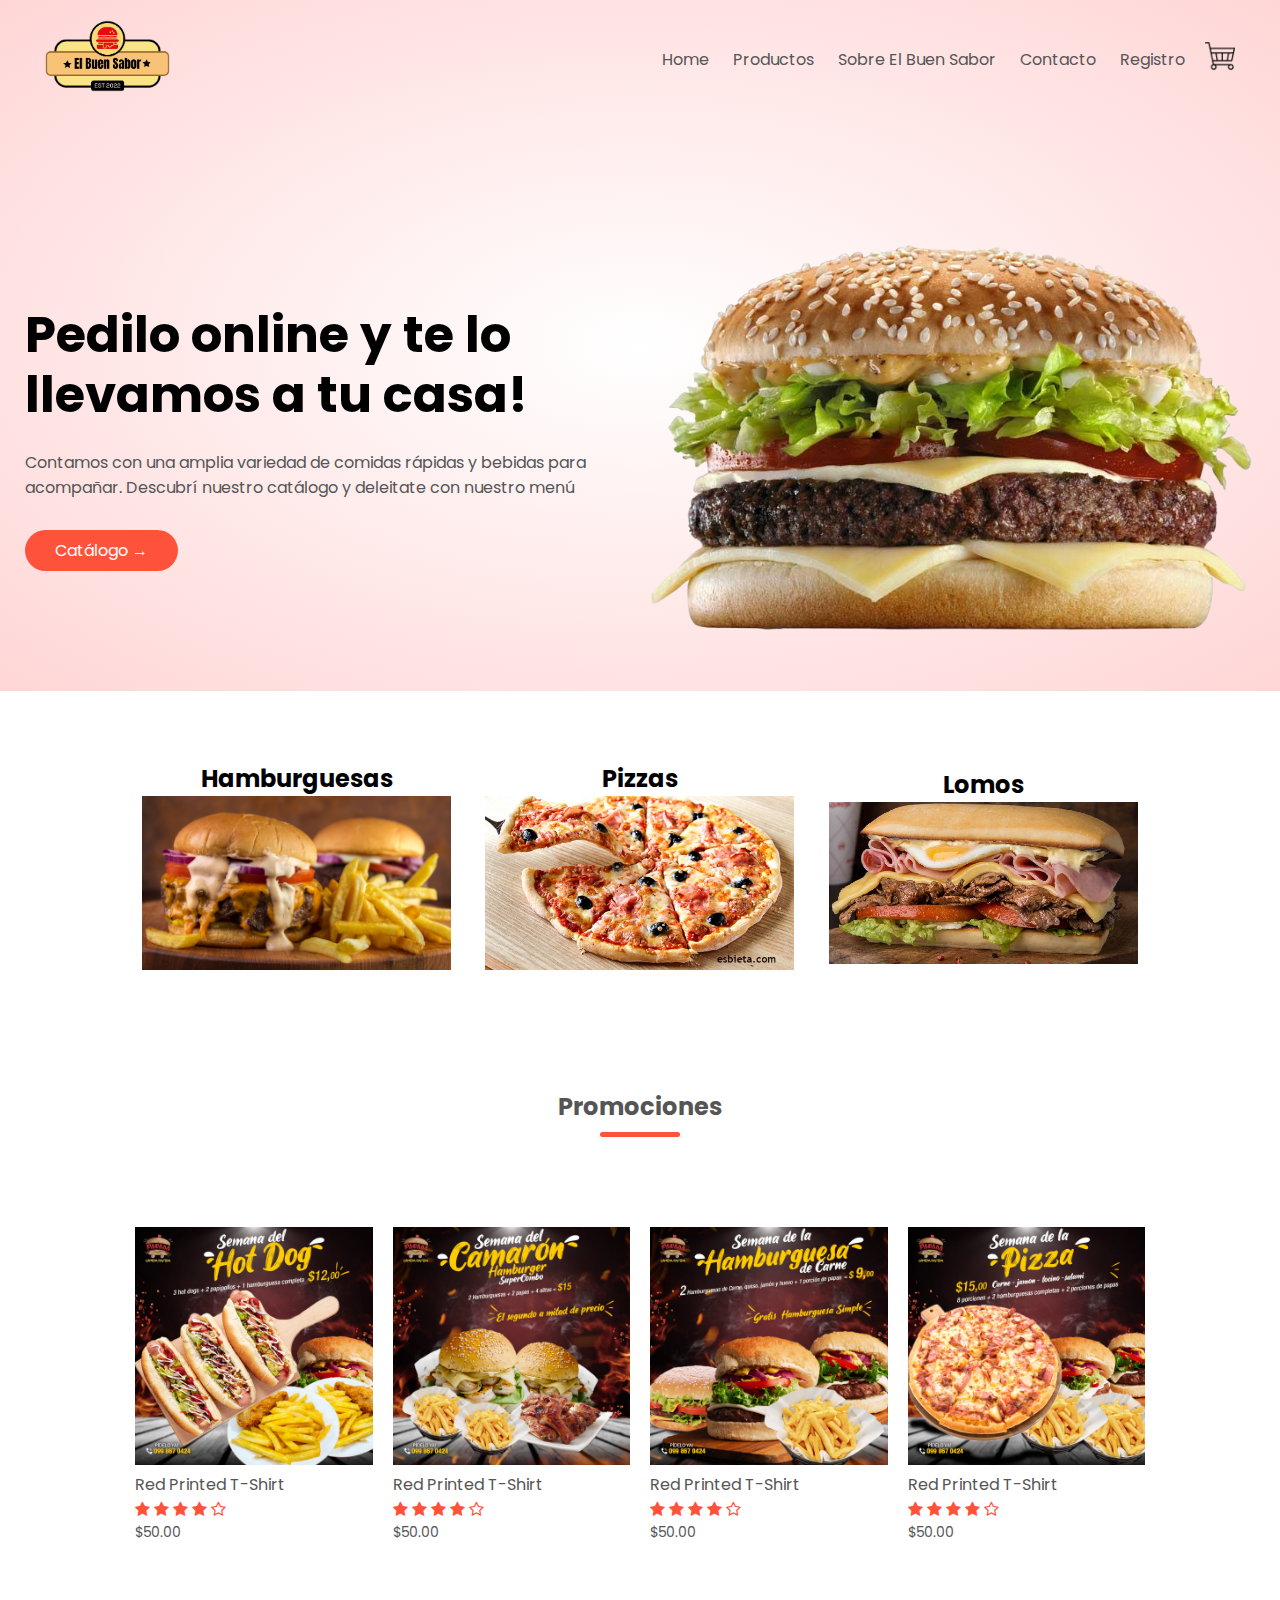
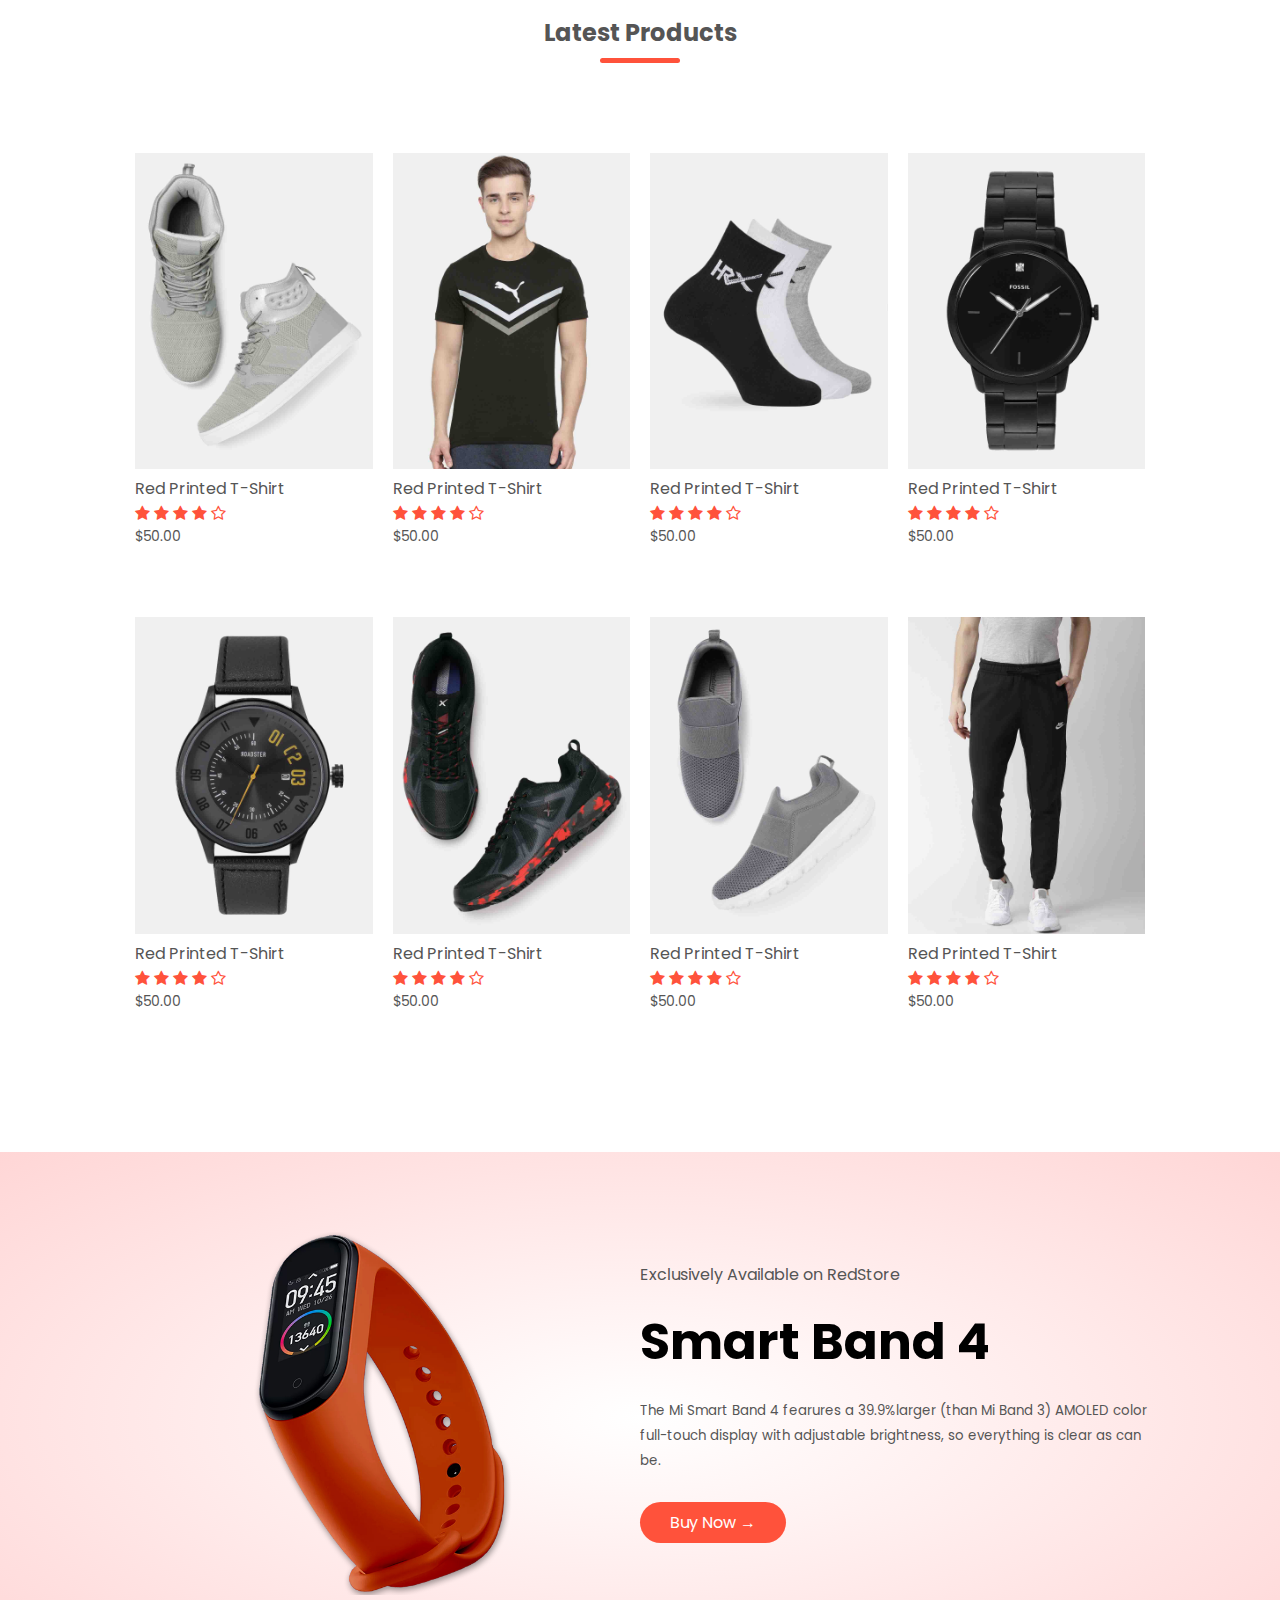
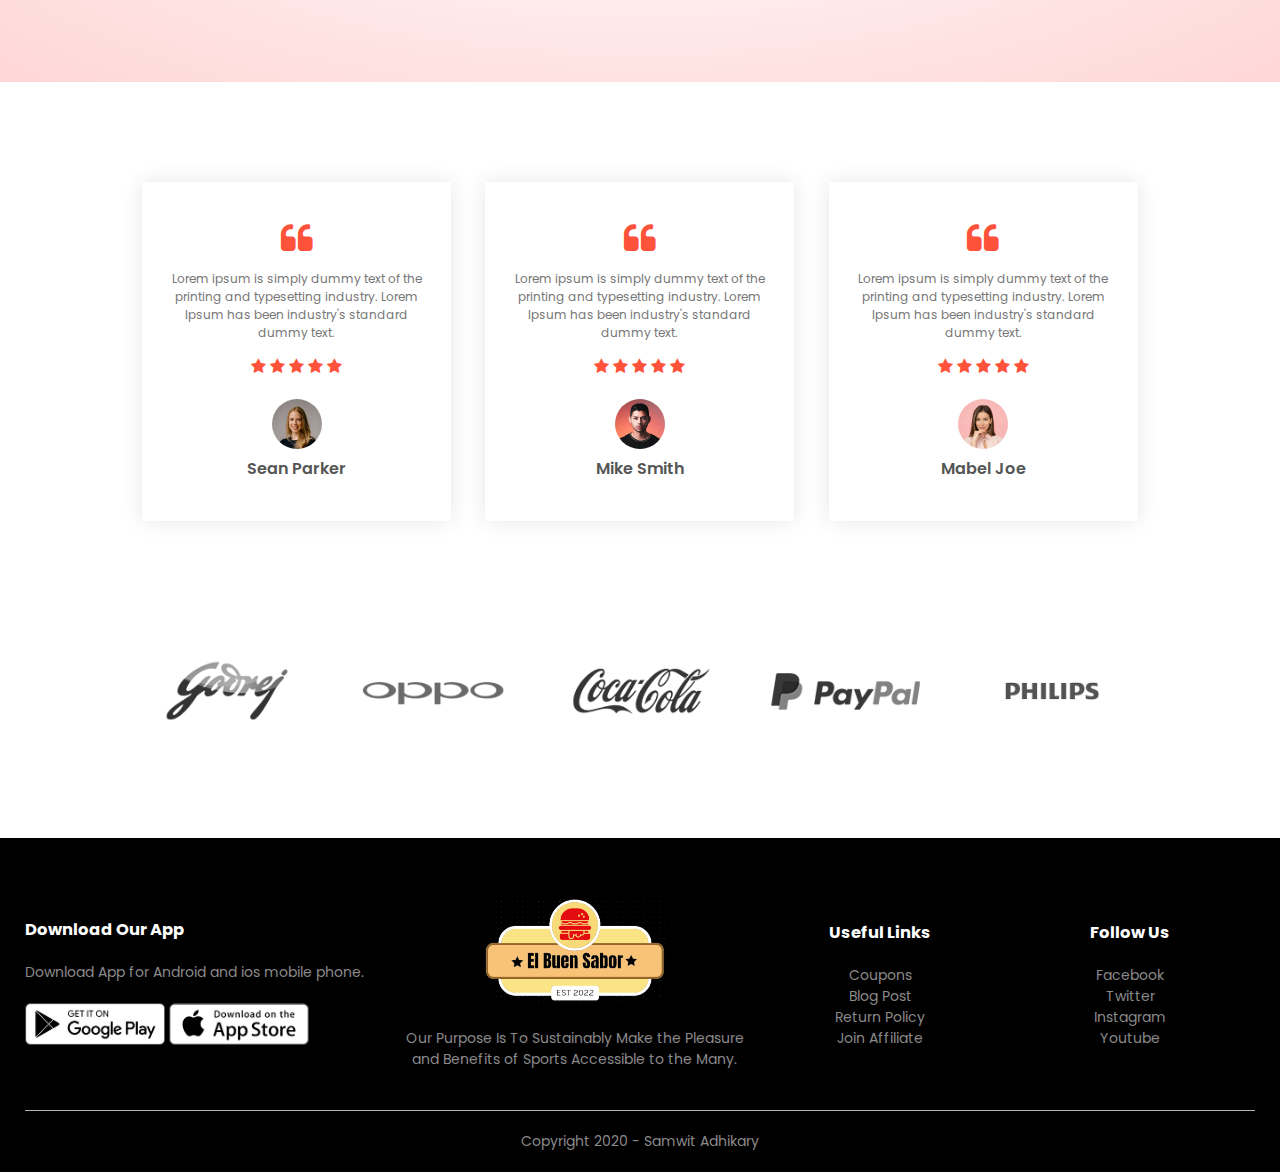
==== commit 8b9a21a8: "Agrego imagenes del index" ====
--- a/index.html
+++ b/index.html
@@ -17,7 +17,7 @@
         <div class="container">
             <div class="navbar">
                 <div class="logo">
-                    <a href="index.html"><img src="images/logo.png" alt="logo" width="240px"></a>
+                    <a href="index.html"><img src="images/logo.png" alt="logo" width="125px"></a>
                 </div>
                 <nav>
                     <ul id="MenuItems">
@@ -50,12 +50,15 @@
         <div class="small-container">
             <div class="row">
                 <div class="col-3">
+                    <h2 style="text-align:center">Hamburguesas</h2>
                     <img src="images/category-1.jpg">
                 </div>
                 <div class="col-3">
+                    <h2 style="text-align:center">Pizzas</h2>
                     <img src="images/category-2.jpg">
                 </div>
                 <div class="col-3">
+                    <h2 style="text-align:center">Lomos</h2>
                     <img src="images/category-3.jpg">
                 </div>
             </div>
@@ -65,7 +68,7 @@
     <!-- Featured Products -->
 
     <div class="small-container">
-        <h2 class="title">Featured Products</h2>
+        <h2 class="title">Promociones</h2>
         <div class="row">
             <div class="col-4">
                 <a href="product_details.html"><img src="images/product-1.jpg"></a>
@@ -311,48 +314,48 @@
         </div>
     </div>
 
-  <!-- Footer -->
- <div class="footer">
-    <div class="container">
-        <div class="row">
-            <div class="footer-col-1">
-                <h3>Descargar su App</h3>
-                <p>Descarga la App para Android y Smartphones ios.</p>
-                <div class="app-logo">
-                    <img src="images/play-store.png">
-                    <img src="images/app-store.png">
-                </div>
-            </div>
-            <div class="footer-col-2">
-                <img src="images/logo-white.png">
-                <p>Nuestro propósito es hacer que el placer y los beneficios de comer sean accesibles para muchos de manera sostenible.
-                </p>
-            </div>
-            <div class="footer-col-3">
-                <h3>Links útiles</h3>
-                <ul>
-                    <li>Cupones</li>
-                    <li>Blog</li>
-                    <li>Política de devoluciones</li>
-                    <li>Únase a Afiliados</li>
-                </ul>
-            </div>
-            <div class="footer-col-4">
-                <h3>Síganos</h3>
-                <ul>
-                    <li>Facebook</li>
-                    <li>Twitter</li>
-                    <li>Instagram</li>
-                    <li>Youtube</li>
-                </ul>
-            </div>
-        </div>
-        <hr>
-        <p class="copyright">Copyright 2022 - El Buen Sabor®</p>
-    </div>
-</div>
-
-<!-- javascript -->
+    <!-- Footer -->
+    <div class="footer">
+        <div class="container">
+            <div class="row">
+                <div class="footer-col-1">
+                    <h3>Download Our App</h3>
+                    <p>Download App for Android and ios mobile phone.</p>
+                    <div class="app-logo">
+                        <img src="images/play-store.png">
+                        <img src="images/app-store.png">
+                    </div>
+                </div>
+                <div class="footer-col-2">
+                    <img src="images/logo-white.png">
+                    <p>Our Purpose Is To Sustainably Make the Pleasure and Benefits of Sports Accessible to the Many.
+                    </p>
+                </div>
+                <div class="footer-col-3">
+                    <h3>Useful Links</h3>
+                    <ul>
+                        <li>Coupons</li>
+                        <li>Blog Post</li>
+                        <li>Return Policy</li>
+                        <li>Join Affiliate</li>
+                    </ul>
+                </div>
+                <div class="footer-col-4">
+                    <h3>Follow Us</h3>
+                    <ul>
+                        <li>Facebook</li>
+                        <li>Twitter</li>
+                        <li>Instagram</li>
+                        <li>Youtube</li>
+                    </ul>
+                </div>
+            </div>
+            <hr>
+            <p class="copyright">Copyright 2020 - Samwit Adhikary</p>
+        </div>
+    </div>
+
+    <!-- javascript -->
 
     <script>
         var MenuItems = document.getElementById("MenuItems");
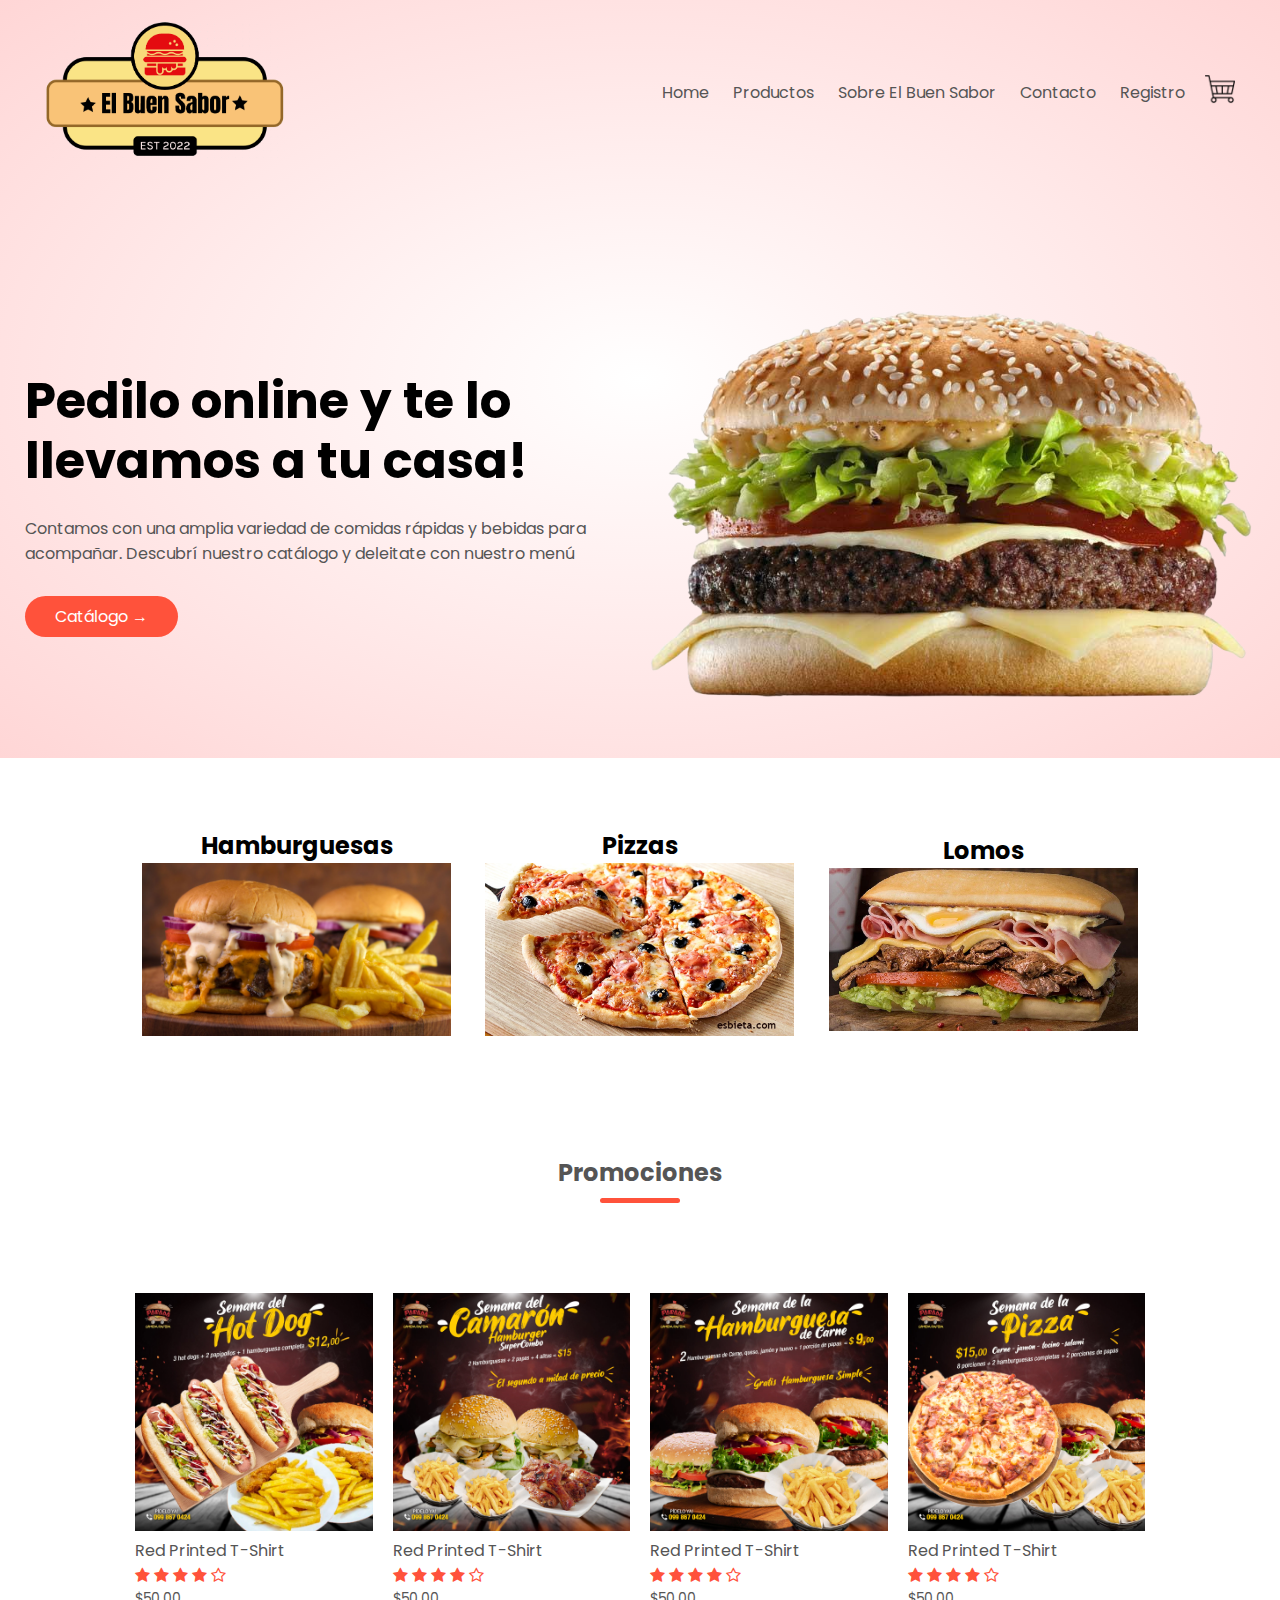
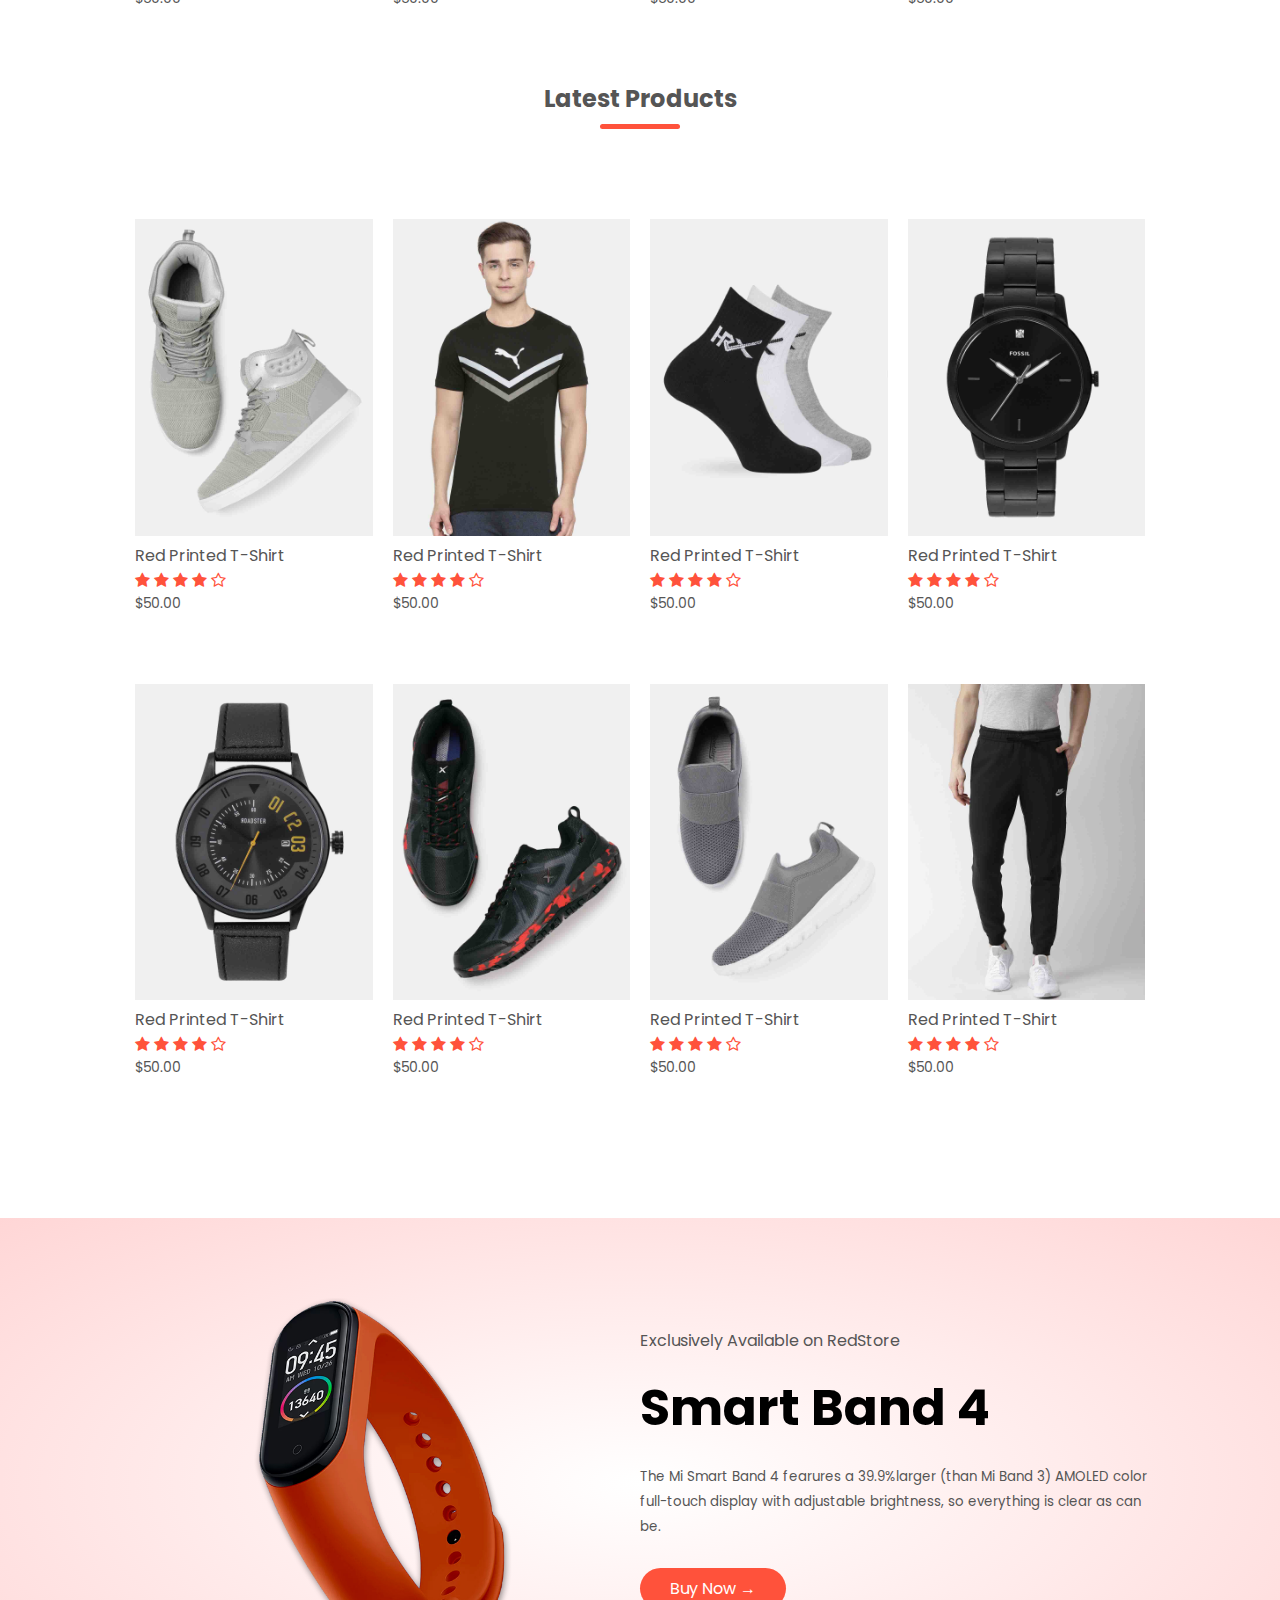
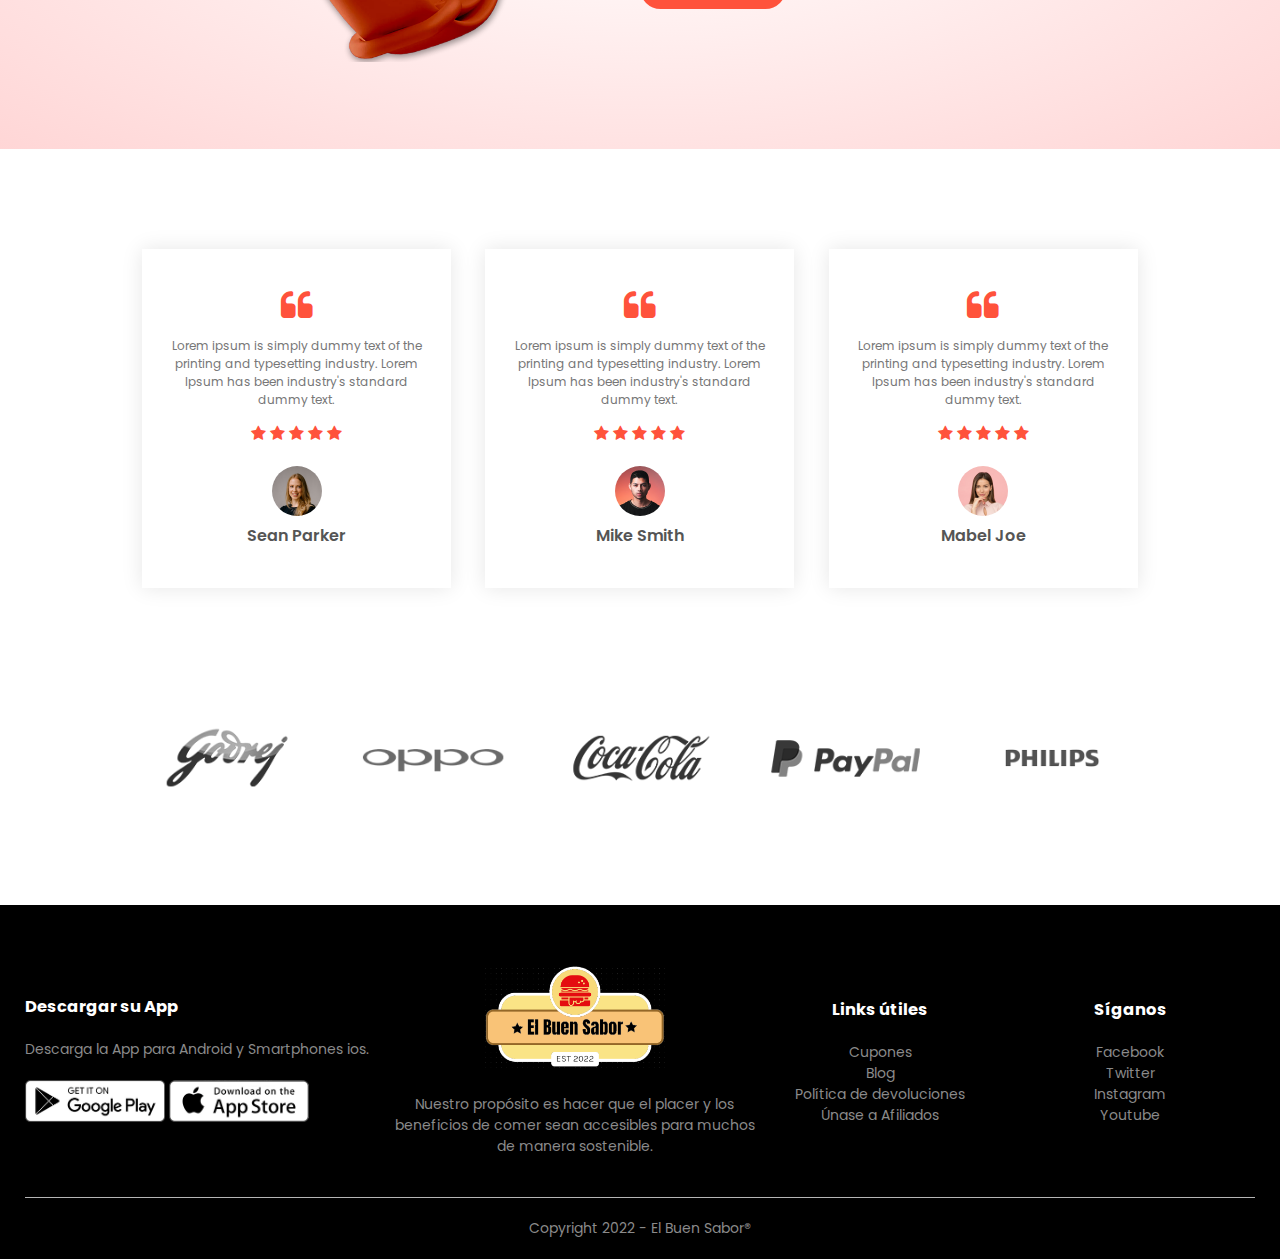
==== commit 6546720b: "Merge branch 'main' of https://github.com/LuciaScripponi/interfaces_ecommerce" ====
--- a/index.html
+++ b/index.html
@@ -17,7 +17,7 @@
         <div class="container">
             <div class="navbar">
                 <div class="logo">
-                    <a href="index.html"><img src="images/logo.png" alt="logo" width="125px"></a>
+                    <a href="index.html"><img src="images/logo.png" alt="logo" width="240px"></a>
                 </div>
                 <nav>
                     <ul id="MenuItems">
@@ -314,48 +314,48 @@
         </div>
     </div>
 
-    <!-- Footer -->
-    <div class="footer">
-        <div class="container">
-            <div class="row">
-                <div class="footer-col-1">
-                    <h3>Download Our App</h3>
-                    <p>Download App for Android and ios mobile phone.</p>
-                    <div class="app-logo">
-                        <img src="images/play-store.png">
-                        <img src="images/app-store.png">
-                    </div>
-                </div>
-                <div class="footer-col-2">
-                    <img src="images/logo-white.png">
-                    <p>Our Purpose Is To Sustainably Make the Pleasure and Benefits of Sports Accessible to the Many.
-                    </p>
-                </div>
-                <div class="footer-col-3">
-                    <h3>Useful Links</h3>
-                    <ul>
-                        <li>Coupons</li>
-                        <li>Blog Post</li>
-                        <li>Return Policy</li>
-                        <li>Join Affiliate</li>
-                    </ul>
-                </div>
-                <div class="footer-col-4">
-                    <h3>Follow Us</h3>
-                    <ul>
-                        <li>Facebook</li>
-                        <li>Twitter</li>
-                        <li>Instagram</li>
-                        <li>Youtube</li>
-                    </ul>
-                </div>
-            </div>
-            <hr>
-            <p class="copyright">Copyright 2020 - Samwit Adhikary</p>
-        </div>
-    </div>
-
-    <!-- javascript -->
+  <!-- Footer -->
+ <div class="footer">
+    <div class="container">
+        <div class="row">
+            <div class="footer-col-1">
+                <h3>Descargar su App</h3>
+                <p>Descarga la App para Android y Smartphones ios.</p>
+                <div class="app-logo">
+                    <img src="images/play-store.png">
+                    <img src="images/app-store.png">
+                </div>
+            </div>
+            <div class="footer-col-2">
+                <img src="images/logo-white.png">
+                <p>Nuestro propósito es hacer que el placer y los beneficios de comer sean accesibles para muchos de manera sostenible.
+                </p>
+            </div>
+            <div class="footer-col-3">
+                <h3>Links útiles</h3>
+                <ul>
+                    <li>Cupones</li>
+                    <li>Blog</li>
+                    <li>Política de devoluciones</li>
+                    <li>Únase a Afiliados</li>
+                </ul>
+            </div>
+            <div class="footer-col-4">
+                <h3>Síganos</h3>
+                <ul>
+                    <li>Facebook</li>
+                    <li>Twitter</li>
+                    <li>Instagram</li>
+                    <li>Youtube</li>
+                </ul>
+            </div>
+        </div>
+        <hr>
+        <p class="copyright">Copyright 2022 - El Buen Sabor®</p>
+    </div>
+</div>
+
+<!-- javascript -->
 
     <script>
         var MenuItems = document.getElementById("MenuItems");
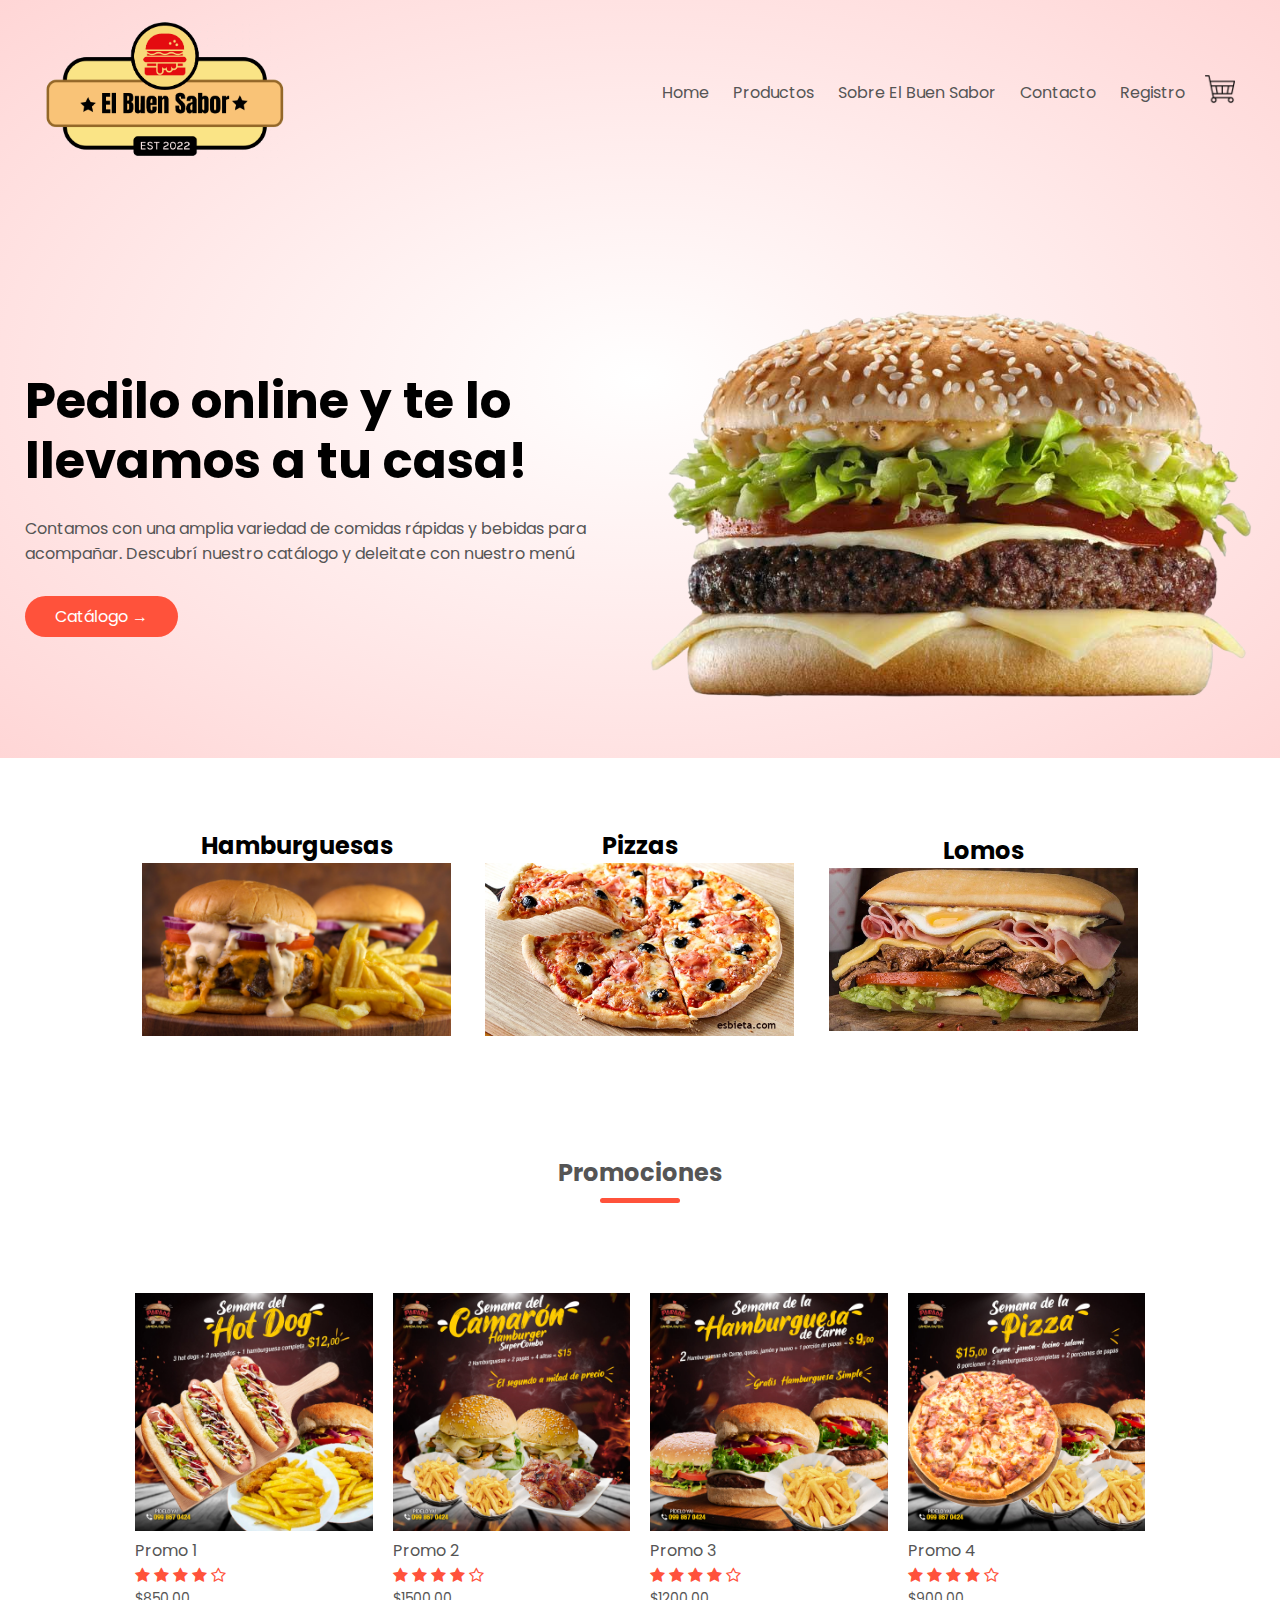
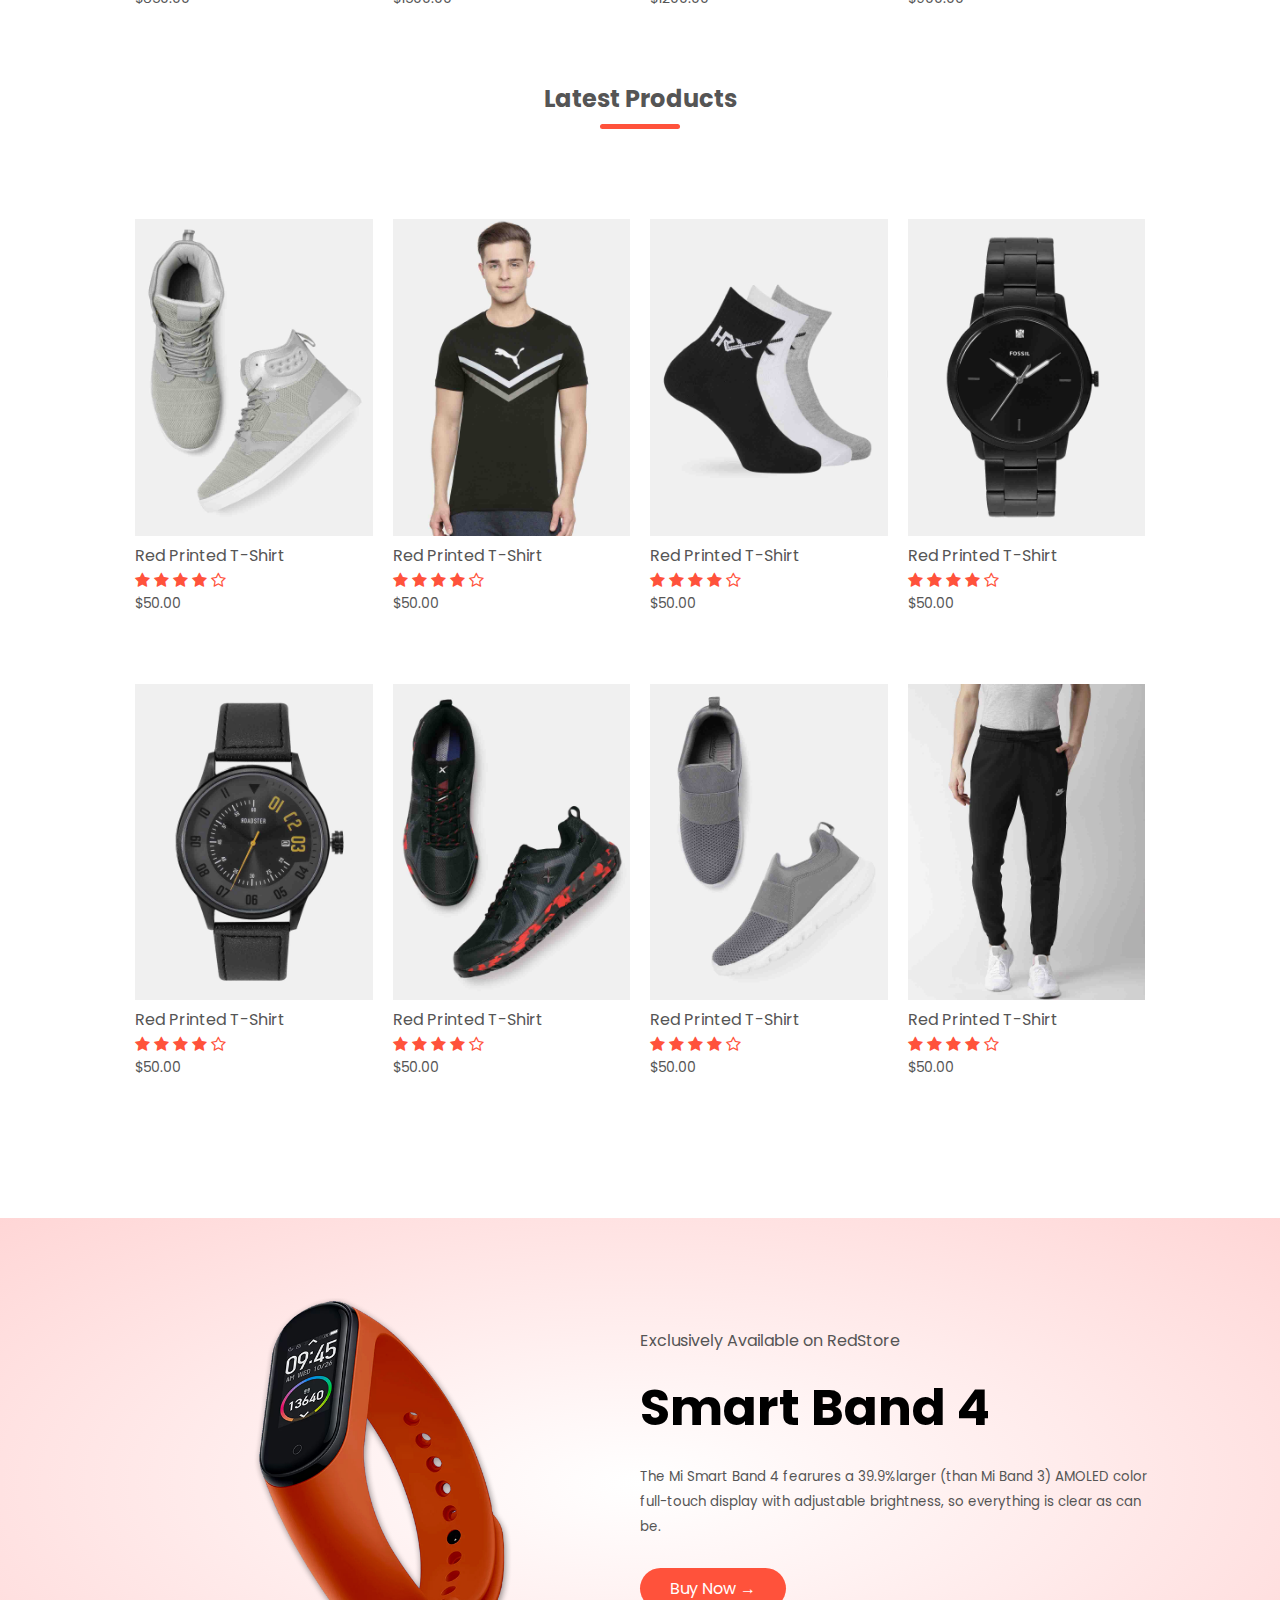
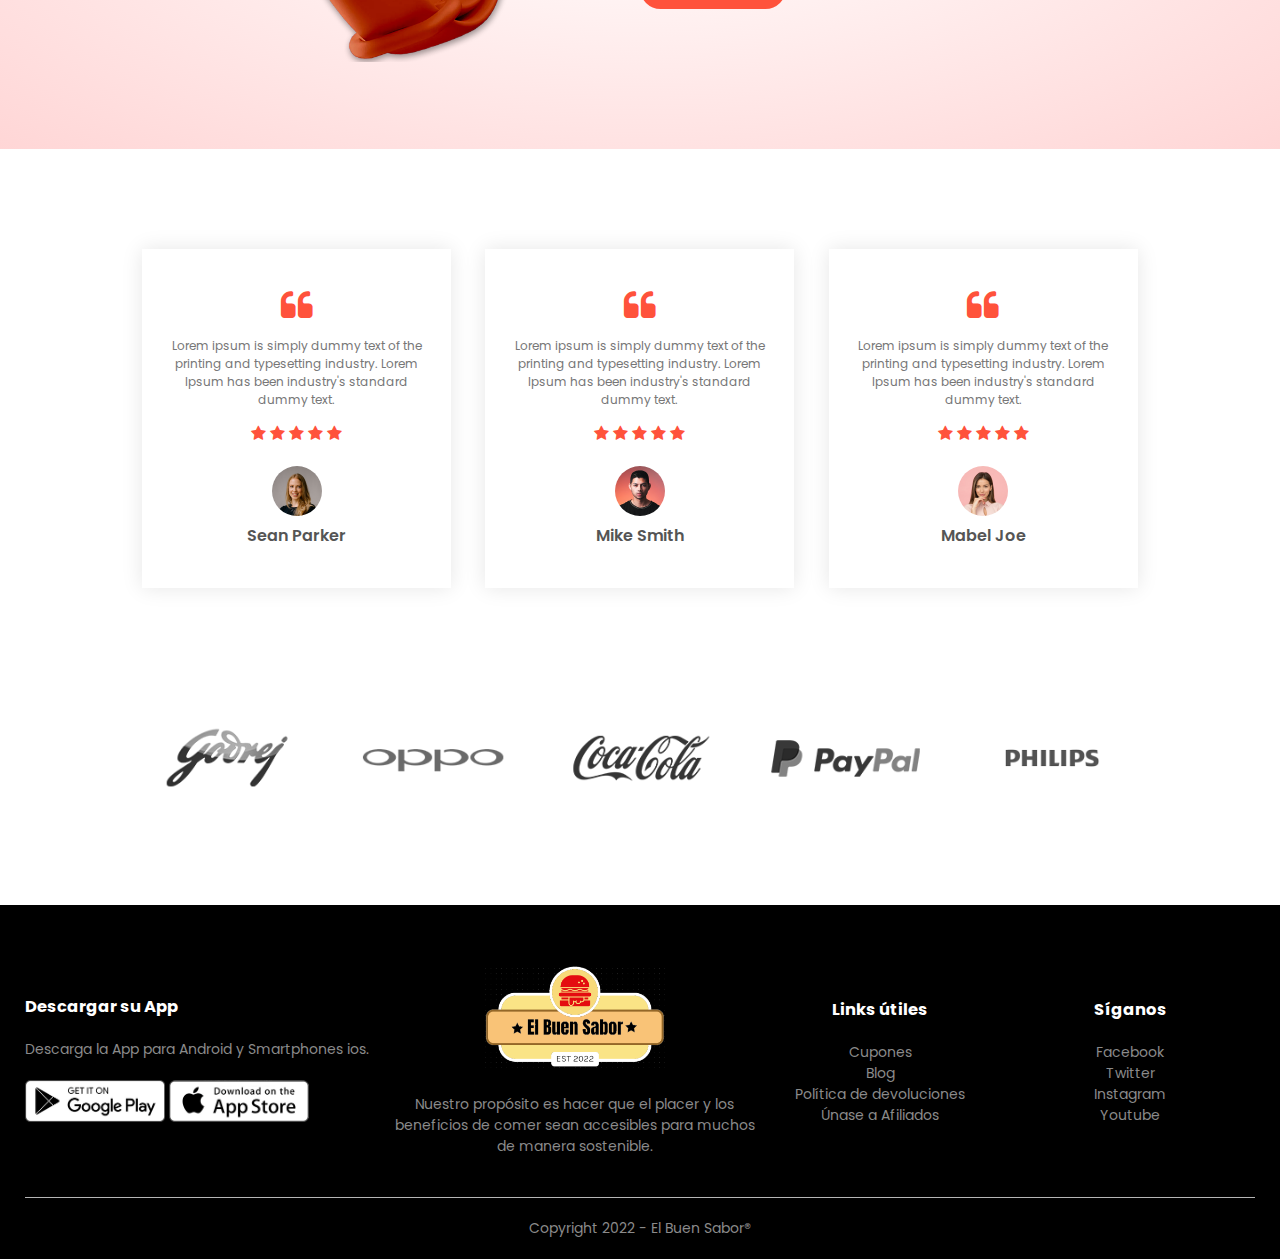
==== commit ee23a03f: "Cambio promos en index" ====
--- a/index.html
+++ b/index.html
@@ -72,51 +72,51 @@
         <div class="row">
             <div class="col-4">
                 <a href="product_details.html"><img src="images/product-1.jpg"></a>
-                <h4>Red Printed T-Shirt</h4>
-                <div class="rating">
-                    <i class="fa fa-star"></i>
-                    <i class="fa fa-star"></i>
-                    <i class="fa fa-star"></i>
-                    <i class="fa fa-star"></i>
-                    <i class="fa fa-star-o"></i>
-                </div>
-                <p>$50.00</p>
+                <h4>Promo 1</h4>
+                <div class="rating">
+                    <i class="fa fa-star"></i>
+                    <i class="fa fa-star"></i>
+                    <i class="fa fa-star"></i>
+                    <i class="fa fa-star"></i>
+                    <i class="fa fa-star-o"></i>
+                </div>
+                <p>$850.00</p>
             </div>
             <div class="col-4">
                 <img src="images/product-2.jpg">
-                <h4>Red Printed T-Shirt</h4>
-                <div class="rating">
-                    <i class="fa fa-star"></i>
-                    <i class="fa fa-star"></i>
-                    <i class="fa fa-star"></i>
-                    <i class="fa fa-star"></i>
-                    <i class="fa fa-star-o"></i>
-                </div>
-                <p>$50.00</p>
+                <h4>Promo 2</h4>
+                <div class="rating">
+                    <i class="fa fa-star"></i>
+                    <i class="fa fa-star"></i>
+                    <i class="fa fa-star"></i>
+                    <i class="fa fa-star"></i>
+                    <i class="fa fa-star-o"></i>
+                </div>
+                <p>$1500.00</p>
             </div>
             <div class="col-4">
                 <img src="images/product-3.jpg">
-                <h4>Red Printed T-Shirt</h4>
-                <div class="rating">
-                    <i class="fa fa-star"></i>
-                    <i class="fa fa-star"></i>
-                    <i class="fa fa-star"></i>
-                    <i class="fa fa-star"></i>
-                    <i class="fa fa-star-o"></i>
-                </div>
-                <p>$50.00</p>
+                <h4>Promo 3</h4>
+                <div class="rating">
+                    <i class="fa fa-star"></i>
+                    <i class="fa fa-star"></i>
+                    <i class="fa fa-star"></i>
+                    <i class="fa fa-star"></i>
+                    <i class="fa fa-star-o"></i>
+                </div>
+                <p>$1200.00</p>
             </div>
             <div class="col-4">
                 <img src="images/product-4.jpg">
-                <h4>Red Printed T-Shirt</h4>
-                <div class="rating">
-                    <i class="fa fa-star"></i>
-                    <i class="fa fa-star"></i>
-                    <i class="fa fa-star"></i>
-                    <i class="fa fa-star"></i>
-                    <i class="fa fa-star-o"></i>
-                </div>
-                <p>$50.00</p>
+                <h4>Promo 4</h4>
+                <div class="rating">
+                    <i class="fa fa-star"></i>
+                    <i class="fa fa-star"></i>
+                    <i class="fa fa-star"></i>
+                    <i class="fa fa-star"></i>
+                    <i class="fa fa-star-o"></i>
+                </div>
+                <p>$900.00</p>
             </div>
         </div>
         <h2 class="title">Latest Products</h2>
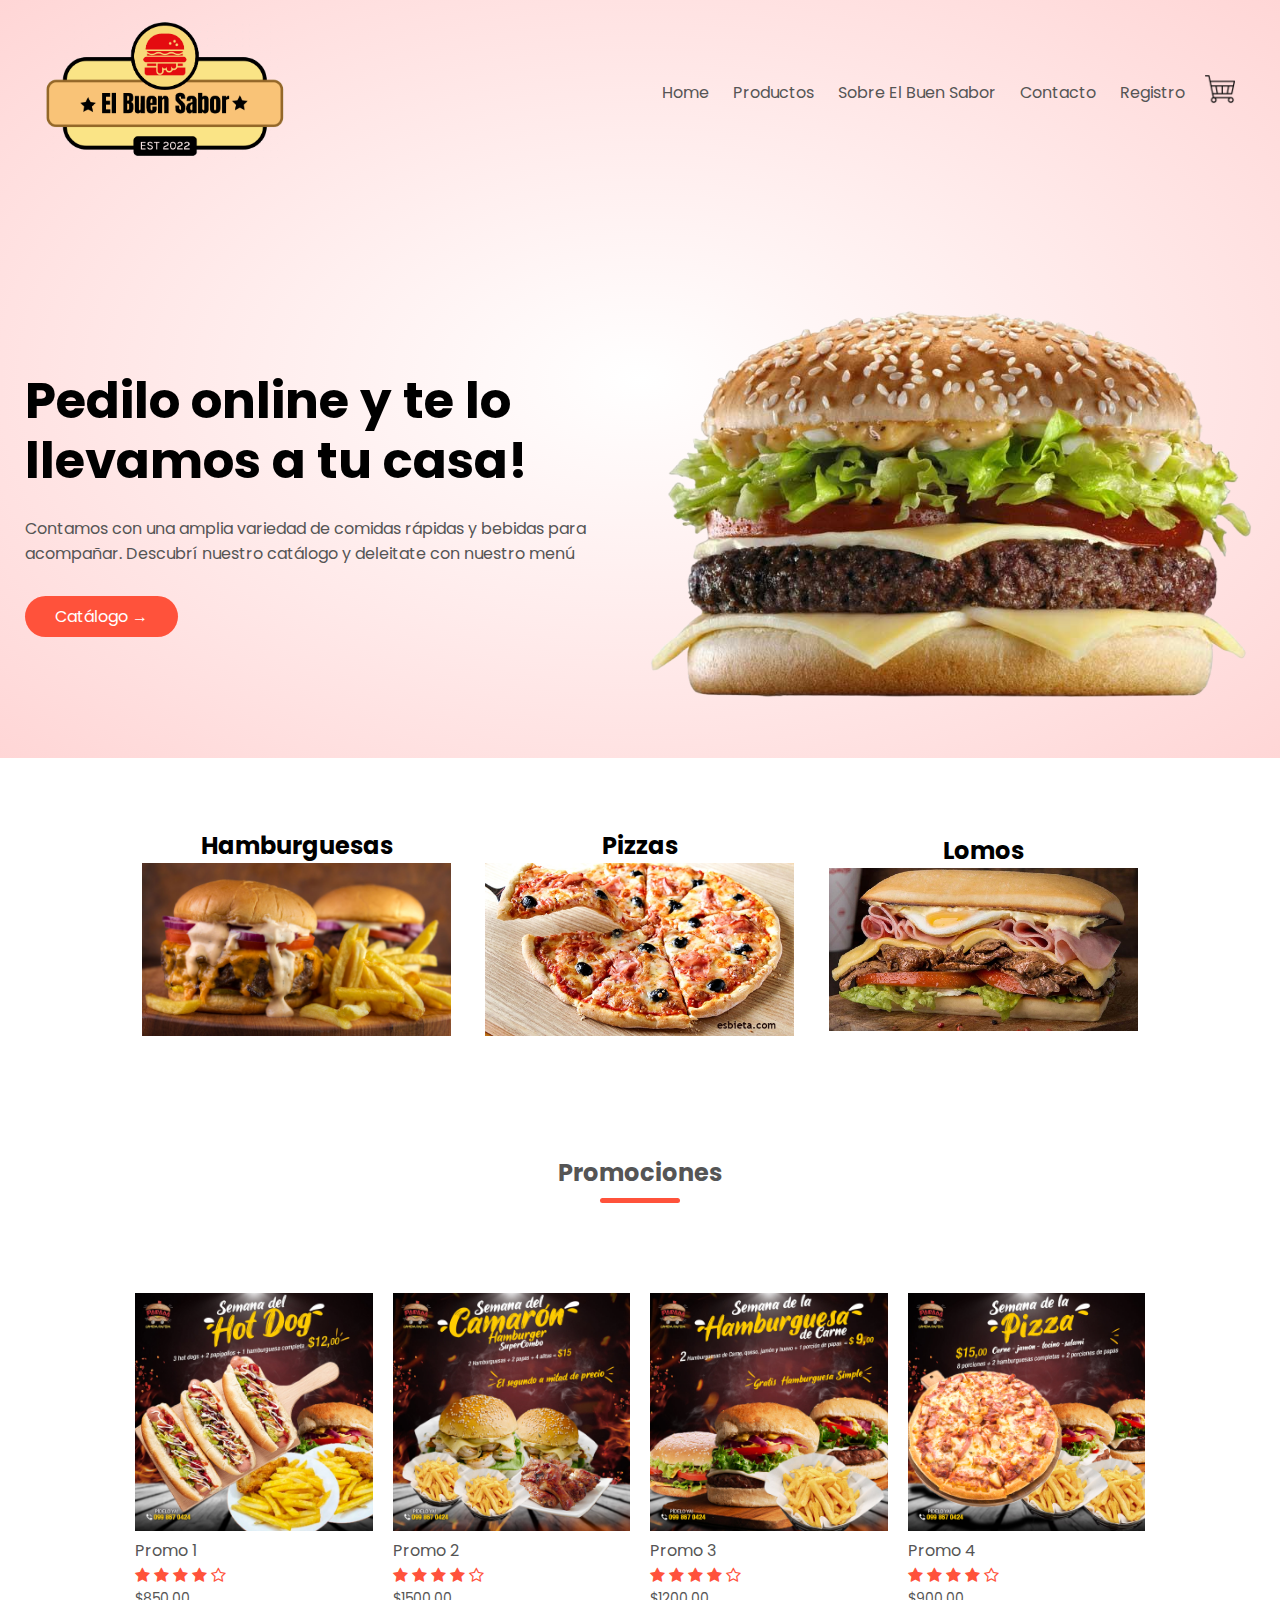
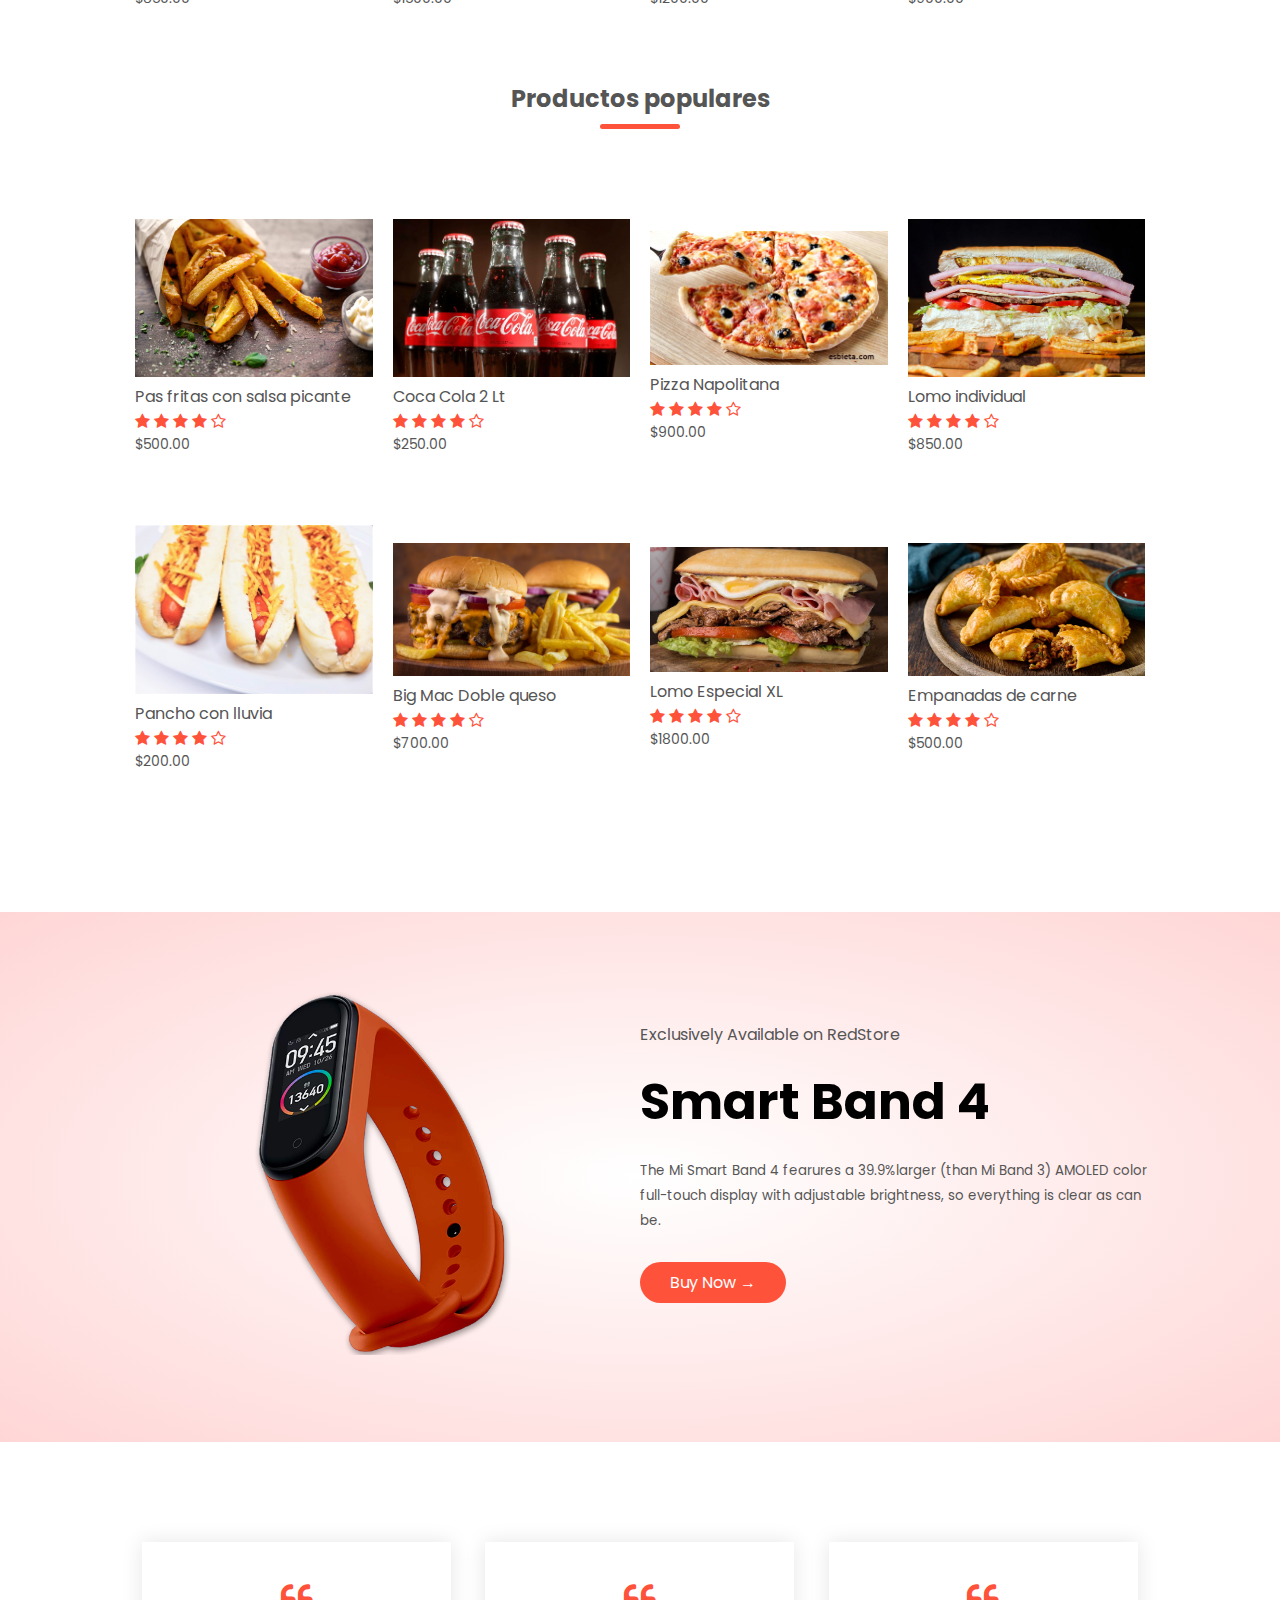
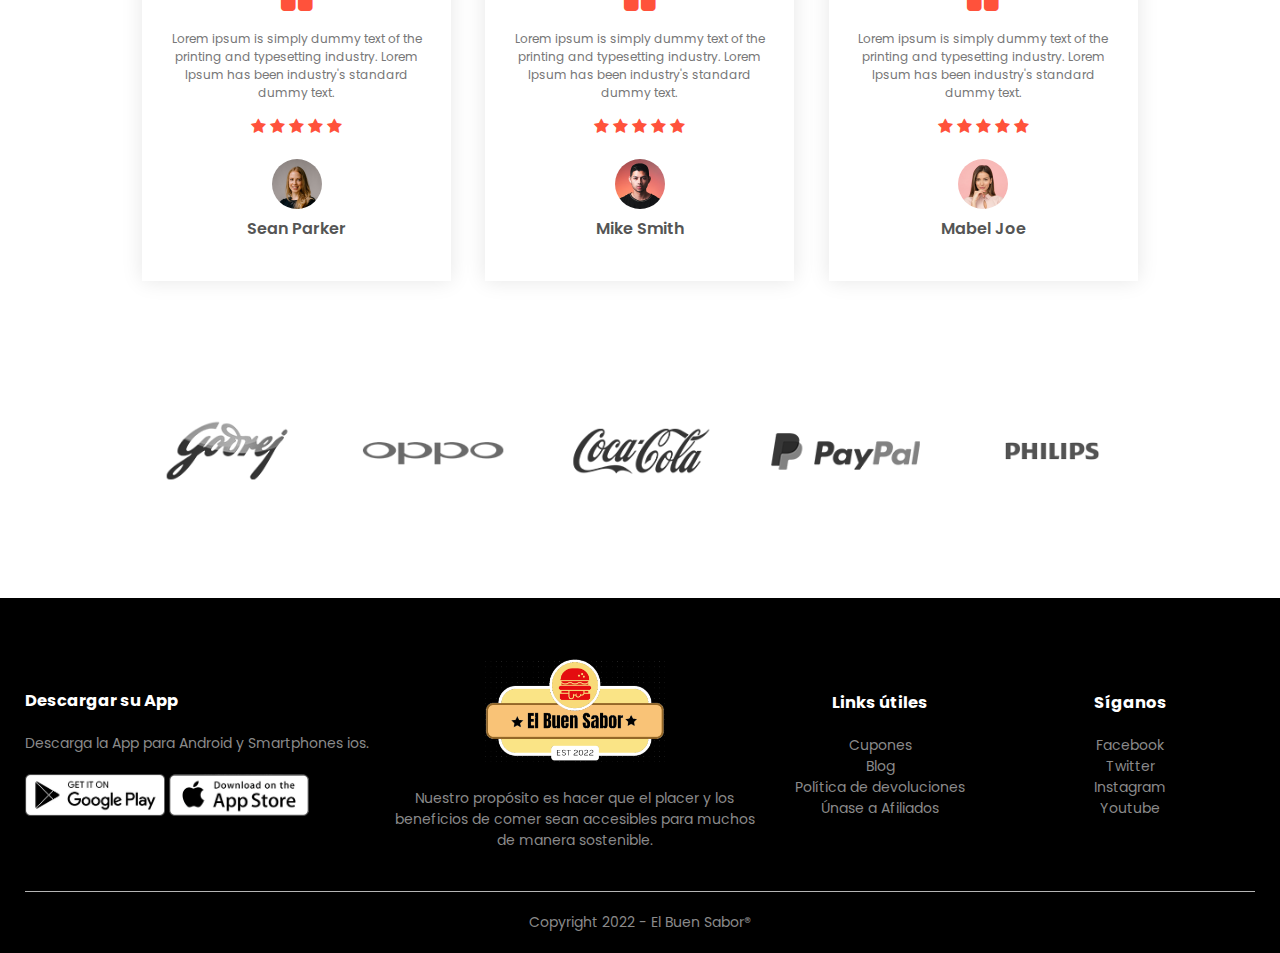
==== commit 41f71b3e: "Cambios generales" ====
--- a/index.html
+++ b/index.html
@@ -119,105 +119,105 @@
                 <p>$900.00</p>
             </div>
         </div>
-        <h2 class="title">Latest Products</h2>
+        <h2 class="title">Productos populares</h2>
         <div class="row">
             <div class="col-4">
                 <img src="images/product-5.jpg">
-                <h4>Red Printed T-Shirt</h4>
-                <div class="rating">
-                    <i class="fa fa-star"></i>
-                    <i class="fa fa-star"></i>
-                    <i class="fa fa-star"></i>
-                    <i class="fa fa-star"></i>
-                    <i class="fa fa-star-o"></i>
-                </div>
-                <p>$50.00</p>
+                <h4>Pas fritas con salsa picante</h4>
+                <div class="rating">
+                    <i class="fa fa-star"></i>
+                    <i class="fa fa-star"></i>
+                    <i class="fa fa-star"></i>
+                    <i class="fa fa-star"></i>
+                    <i class="fa fa-star-o"></i>
+                </div>
+                <p>$500.00</p>
             </div>
             <div class="col-4">
                 <img src="images/product-6.jpg">
-                <h4>Red Printed T-Shirt</h4>
-                <div class="rating">
-                    <i class="fa fa-star"></i>
-                    <i class="fa fa-star"></i>
-                    <i class="fa fa-star"></i>
-                    <i class="fa fa-star"></i>
-                    <i class="fa fa-star-o"></i>
-                </div>
-                <p>$50.00</p>
+                <h4>Coca Cola 2 Lt</h4>
+                <div class="rating">
+                    <i class="fa fa-star"></i>
+                    <i class="fa fa-star"></i>
+                    <i class="fa fa-star"></i>
+                    <i class="fa fa-star"></i>
+                    <i class="fa fa-star-o"></i>
+                </div>
+                <p>$250.00</p>
             </div>
             <div class="col-4">
                 <img src="images/product-7.jpg">
-                <h4>Red Printed T-Shirt</h4>
-                <div class="rating">
-                    <i class="fa fa-star"></i>
-                    <i class="fa fa-star"></i>
-                    <i class="fa fa-star"></i>
-                    <i class="fa fa-star"></i>
-                    <i class="fa fa-star-o"></i>
-                </div>
-                <p>$50.00</p>
+                <h4>Pizza Napolitana</h4>
+                <div class="rating">
+                    <i class="fa fa-star"></i>
+                    <i class="fa fa-star"></i>
+                    <i class="fa fa-star"></i>
+                    <i class="fa fa-star"></i>
+                    <i class="fa fa-star-o"></i>
+                </div>
+                <p>$900.00</p>
             </div>
             <div class="col-4">
                 <img src="images/product-8.jpg">
-                <h4>Red Printed T-Shirt</h4>
-                <div class="rating">
-                    <i class="fa fa-star"></i>
-                    <i class="fa fa-star"></i>
-                    <i class="fa fa-star"></i>
-                    <i class="fa fa-star"></i>
-                    <i class="fa fa-star-o"></i>
-                </div>
-                <p>$50.00</p>
+                <h4>Lomo individual</h4>
+                <div class="rating">
+                    <i class="fa fa-star"></i>
+                    <i class="fa fa-star"></i>
+                    <i class="fa fa-star"></i>
+                    <i class="fa fa-star"></i>
+                    <i class="fa fa-star-o"></i>
+                </div>
+                <p>$850.00</p>
             </div>
         </div>
         <div class="row">
             <div class="col-4">
                 <img src="images/product-9.jpg">
-                <h4>Red Printed T-Shirt</h4>
-                <div class="rating">
-                    <i class="fa fa-star"></i>
-                    <i class="fa fa-star"></i>
-                    <i class="fa fa-star"></i>
-                    <i class="fa fa-star"></i>
-                    <i class="fa fa-star-o"></i>
-                </div>
-                <p>$50.00</p>
+                <h4>Pancho con lluvia</h4>
+                <div class="rating">
+                    <i class="fa fa-star"></i>
+                    <i class="fa fa-star"></i>
+                    <i class="fa fa-star"></i>
+                    <i class="fa fa-star"></i>
+                    <i class="fa fa-star-o"></i>
+                </div>
+                <p>$200.00</p>
             </div>
             <div class="col-4">
                 <img src="images/product-10.jpg">
-                <h4>Red Printed T-Shirt</h4>
-                <div class="rating">
-                    <i class="fa fa-star"></i>
-                    <i class="fa fa-star"></i>
-                    <i class="fa fa-star"></i>
-                    <i class="fa fa-star"></i>
-                    <i class="fa fa-star-o"></i>
-                </div>
-                <p>$50.00</p>
+                <h4>Big Mac Doble queso</h4>
+                <div class="rating">
+                    <i class="fa fa-star"></i>
+                    <i class="fa fa-star"></i>
+                    <i class="fa fa-star"></i>
+                    <i class="fa fa-star"></i>
+                    <i class="fa fa-star-o"></i>
+                </div>
+                <p>$700.00</p>
             </div>
             <div class="col-4">
                 <img src="images/product-11.jpg">
-                <h4>Red Printed T-Shirt</h4>
-                <div class="rating">
-                    <i class="fa fa-star"></i>
-                    <i class="fa fa-star"></i>
-                    <i class="fa fa-star"></i>
-                    <i class="fa fa-star"></i>
-                    <i class="fa fa-star-o"></i>
-                </div>
-                <p>$50.00</p>
+                <h4>Lomo Especial XL</h4>
+                <div class="rating">
+                    <i class="fa fa-star"></i>
+                    <i class="fa fa-star"></i>
+                    <i class="fa fa-star"></i>
+                    <i class="fa fa-star"></i>
+                    <i class="fa fa-star-o"></i>
+                </div>
+                <p>$1800.00</p>
             </div>
             <div class="col-4">
                 <img src="images/product-12.jpg">
-                <h4>Red Printed T-Shirt</h4>
-                <div class="rating">
-                    <i class="fa fa-star"></i>
-                    <i class="fa fa-star"></i>
-                    <i class="fa fa-star"></i>
-                    <i class="fa fa-star"></i>
-                    <i class="fa fa-star-o"></i>
-                </div>
-                <p>$50.00</p>
+                <h4>Empanadas de carne</h4>
+                <div class="rating">
+                    <i class="fa fa-star"></i>
+                    <i class="fa fa-star"></i>
+                    <i class="fa fa-star"></i>
+                    <i class="fa fa-star"></i>
+                    <i class="fa fa-star-o"></i>
+                </div>
+                <p>$500.00</p>
             </div>
         </div>
     </div>
--- a/style.css
+++ b/style.css
@@ -31,6 +31,26 @@
     text-decoration: none;
     color: #555;
 }
+
+.btn btn-success{
+    color: green;
+}
+/*
+------------------PAGINA FACTURACION-------------------------
+*/
+.div-info-factura{
+margin-left: 60%;
+}
+
+.btn-detalle-factura{
+padding: 5px 10px;
+background-color: aliceblue;
+}
+
+.historial-facturas{
+    margin-top: -100px;
+}
+
 p{
     color: #555;
 }
@@ -340,6 +360,10 @@
     display: flex;
     flex-wrap: wrap;
 }
+.cart-info img{
+   width: 150px;
+   height: 100px;
+}
 th{
     text-align: left;
     padding: 5px;
@@ -449,6 +473,83 @@
     transition: transform 1s;
 }
 
+
+/* Formulario de registro clientes*/
+.div-registro{
+    width: 25%;
+    border-radius: 10px;
+    padding: 50px;
+    border: 1px solid rgba(0, 0, 0, 0.13);
+    display: flex;
+    margin-left: 30%;
+    margin-top: 50px;
+
+}
+
+.form-label-registro{
+    display: flex;
+    justify-content: center;
+    align-items: center;
+    margin-bottom: 50px;
+    font-size: x-large;
+    font-weight: 600;
+}
+
+#btn-google{
+    display: flex;
+    align-items: center;
+    justify-content: center;
+    border: 1px solid rgba(0, 0, 0, 0.329);
+    color: #333;
+    background-color: #fff;
+    
+}
+#p-google{
+    display: flex;
+    justify-content: center;
+}
+/* Formulario de registro Empleados*/
+.div-registro-empleado{
+    margin-top: 30px;
+    margin-left: 50px;
+    padding: 30px;
+    width: 40%;
+    border-radius: 10px;
+    border: 1px solid rgba(0, 0, 0, 0.13);
+
+}
+.div-registro-empleado1{
+    display: flex;
+    margin-top: 20px;
+    justify-content: center;
+}
+.div-registro-empleado2{
+    margin-top: 40px;
+    display: flex;
+    justify-content: center;
+}
+.div-registro-empleado3{
+    margin-left: 100px;
+}
+.div-registro-empleado4{
+    display: flex;
+    justify-content: center;
+}
+.form-label-registro-empleado{
+    font-size: x-large;
+    font-weight: 600;
+}
+#registro-empleado{
+    margin-top: 30px;
+    width: 300px;
+    display: flex;
+    align-items: center;
+    justify-content: center;
+    border: 1px solid rgba(0, 0, 0, 0.329);
+    color: #fff;
+    background-color: #2d65dd;
+    
+}
 /* Media query for menu */
 @media only screen and (max-width: 800px){
 
